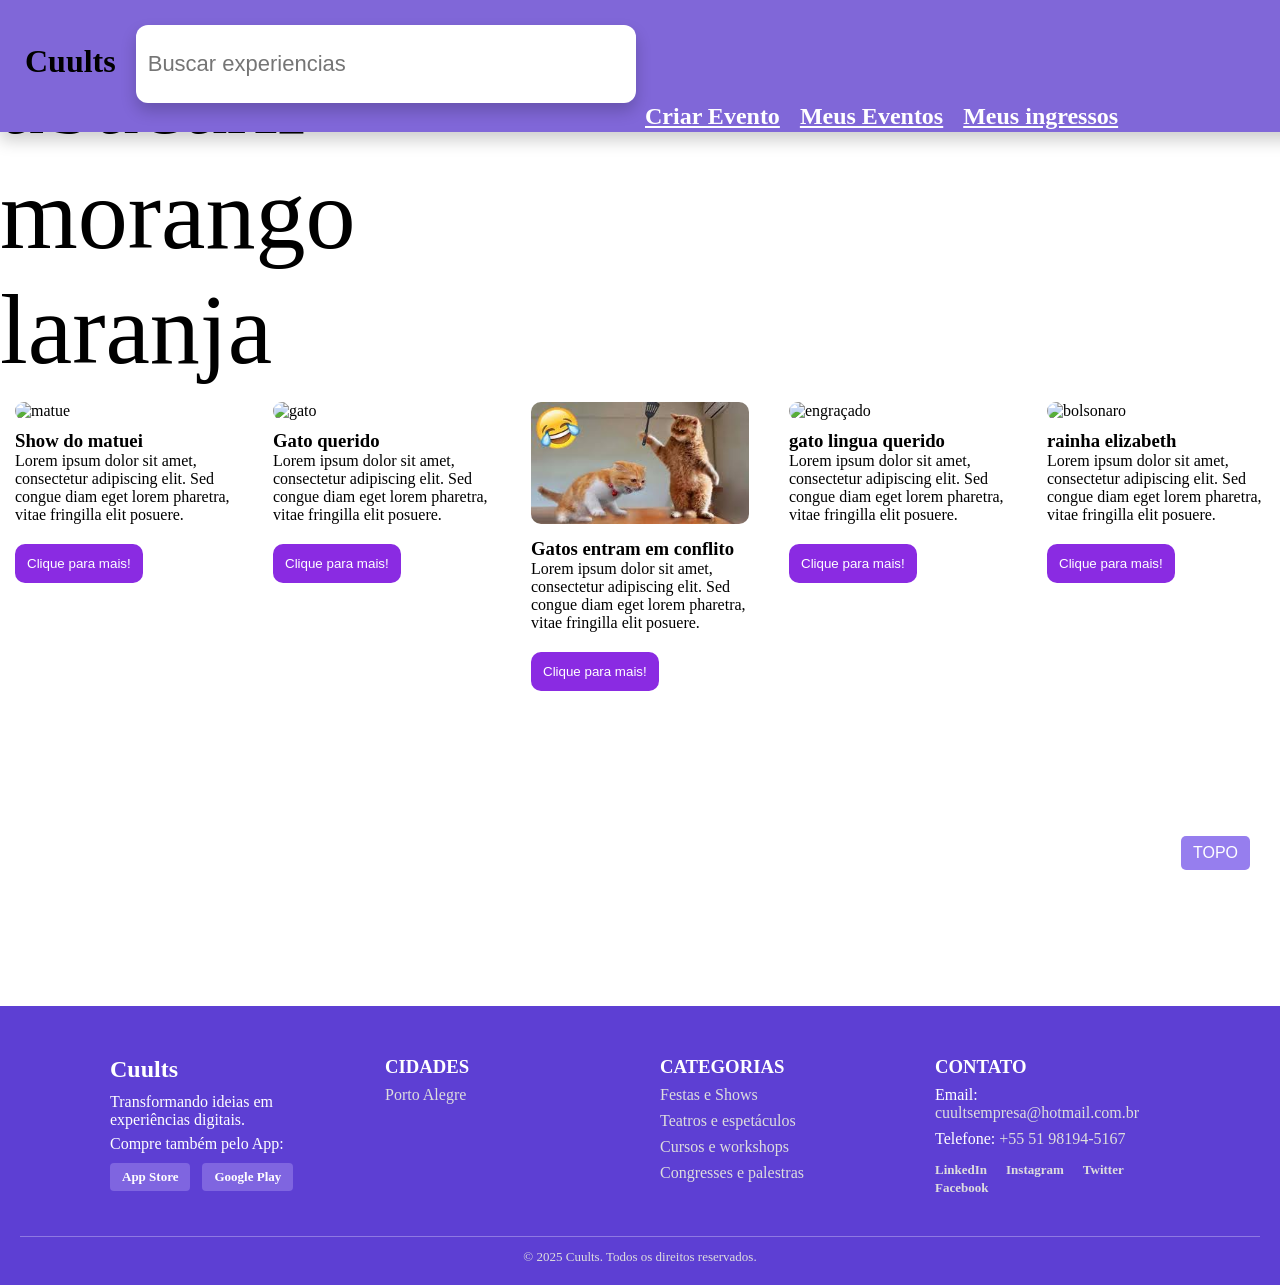
==== index.html @ 316adf5f "css arrumando os css" ====
<!DOCTYPE html>
<html lang="pt-br">
<head>
    <meta charset="UTF-8">
    <meta name="viewport" content="width=device-width, initial-scale=1.0">
    <link rel="stylesheet" href="header.css">
    <link rel="stylesheet" href="footer.css">
    <link rel="stylesheet" href="mapa.css">
    <link rel="stylesheet" href="cards.css">
    <!--links do mapa-->
    <link rel="stylesheet" href="https://unpkg.com/leaflet@1.9.4/dist/leaflet.css" 
        integrity="sha256-p4NxAoJBhIIN+hmNHrzRCf9tD/miZyoHS5obTRR9BMY=" 
        crossorigin=""/>
    <script src="https://unpkg.com/leaflet@1.9.4/dist/leaflet.js"
        integrity="sha256-20nQCchB9co0qIjJZRGuk2/Z9VM+kNiyxNV1lvTlZBo=" 
        crossorigin=""></script>
        <title>Document</title>
</head>
<body>
    <header>
        <h1>Cuults</h1>
        
        <div class="pesquisa">
          <input type="search" placeholder="Buscar experiencias" name="pesquisa" id="pesquisa">
        </div>

        <div class="navegaçao">
  
          <div class="Criar">
            <a href=""> <h2>Criar Evento</h2> </a>
          </div>

          <div class="Eventos">
            <a href=""> <h2>Meus Eventos</h2> </a> 
          </div>

          <div class="Ingressos">
            <a href=""> <h2>Meus ingressos</h2> </a> 
          </div>
            </div>
        </div>

    </header>
    <main>
        <input type="text" id="barradepesquisa" name="barradepesquisa" placeholder="Pesquisar eventos" onkeyup="search()">
    <ul>
        <li class="eventos">abacaxi</li>
        <li class="eventos">morango</li>
        <li class="eventos">laranja</li>
    </ul>
    <div class="noticias">
            <div class="noticia"> 
                <img src="https://assets.bileto.sympla.com.br/eventmanager/production/10rrol5t8vcak1esa9trtonfhn5d2l55vftkvr2gl09c93vak78flbf5vsbkpto5gmam36lm6c300dv48e0sonmjr7ukvdrtpqucaim.webp" alt="matue">
                <h3>Show do matuei</h3>
                <p>Lorem ipsum dolor sit amet, consectetur adipiscing elit. Sed congue diam eget lorem pharetra, vitae fringilla elit posuere.  </p>
                <button>Clique para mais!</button>
            </div>
 
            <div class="noticia">
                <img src="https://i.redd.it/suban-fotos-se-gatos-graciosos-v0-sj0qm7fex0yd1.jpg?width=774&format=pjpg&auto=webp&s=684ea57f57f4da57ebeec16f442bf797da4630a0" alt="gato">
                <h3>Gato querido</h3>
                <p>Lorem ipsum dolor sit amet, consectetur adipiscing elit. Sed congue diam eget lorem pharetra, vitae fringilla elit posuere. </p>
                <button>Clique para mais!</button>
            </div>
 
            <div class="noticia">
                <img src="[data-uri]" alt="briga">
                <h3>Gatos entram em conflito</h3>
              <p>Lorem ipsum dolor sit amet, consectetur adipiscing elit. Sed congue diam eget lorem pharetra, vitae fringilla elit posuere.  </p>
                <button>Clique para mais!</button>
            </div>
 
            <div class="noticia">
                <img src="https://i.pinimg.com/474x/5b/ba/00/5bba000e97f2ae347e6949b412bdb5a4.jpg" alt="engraçado">
                <h3>gato lingua querido</h3>
              <p>Lorem ipsum dolor sit amet, consectetur adipiscing elit. Sed congue diam eget lorem pharetra, vitae fringilla elit posuere.  </p>
                <button>Clique para mais!</button>
            </div>
 
            <div class="noticia">
                <img src="https://midias.correiobraziliense.com.br/_midias/jpg/2022/10/30/675x450/1_20221030200904621511e-26756940.jpg?20221030214539?20221030214539" alt="bolsonaro">
                <h3>rainha elizabeth</h3>
              <p>Lorem ipsum dolor sit amet, consectetur adipiscing elit. Sed congue diam eget lorem pharetra, vitae fringilla elit posuere.  </p>
                <button>Clique para mais!</button>
            </div>
        </div>
    <div id="mapa"></div>
    <script src="script.js"></script>
    <div onclick="scrollToTop()" class="topo">TOPO</div>
    </main>
    
  <footer>
    <div class="footer-container">
  
      <div class="footer-section footer-logo">
        <h2>Cuults</h2>
        <p>Transformando ideias em experiências digitais.</p>
        <p>Compre também pelo App:</p>
        <div class="app-buttons">
          <a href="#" class="app-btn">App Store</a>
          <a href="#" class="app-btn">Google Play</a>
        </div>
      </div>
  
      <div class="footer-section">
        <h3>CIDADES</h3>
        <ul>
          <li><a href="#">Porto Alegre</a></li>
        </ul>
      </div>
  
      <div class="footer-section">
        <h3>CATEGORIAS</h3>
        <ul>
          <li><a href="#">Festas e Shows</a></li>
          <li><a href="#">Teatros e espetáculos</a></li>
          <li><a href="#">Cursos e workshops</a></li>
          <li><a href="#">Congresses e palestras</a></li>
        </ul>
      </div>
  
      <div class="footer-section footer-contact">
        <h3>CONTATO</h3>
        <p>Email: <a href="mailto:contato@cuults.com">cuultsempresa@hotmail.com.br</a></p>
        <p>Telefone: <a href="tel:+5551981945167">+55 51 98194-5167</a></p>
        <div class="social-links">
          <a href="#" title="LinkedIn">LinkedIn</a>
          <a href="#" title="Instagram">Instagram</a>
          <a href="#" title="Twitter">Twitter</a>
          <a href="#" title="Facebook">Facebook</a>
        </div>
      </div>
  
    </div>
  
    <div class="footer-bottom">
      <p>© 2025 Cuults. Todos os direitos reservados.</p>
    </div>
  </footer>
  
  </body>
  </html>
---- header.css ----
*{
    margin: 0;
    padding: 0;
}
header{
    background-color: #8067d8;
    height: 82px;
    max-height: 150px;
    box-shadow: 0 8px 16px rgba(0, 0, 0, 0.2);
    padding: 25px;
    position: fixed;
    z-index: 9999;
    width: 100%;
}
h1{
    float: left;
    margin-top: 18px;
    margin-right: 20px;
}
.pesquisa input{
    float: left;
    border-radius: 12px;
    background-color: white;
    height: 78px;
    width: 500px;
    font-size: 22px;
    padding:12px ;
    border: none;
    box-shadow: 0 8px 16px rgba(0, 0, 0, 0.2);

}
.navegaçao{
    color: grey;
    margin-left: 20px;
    margin-top: -40px;
}
    .Criar a {
        float: left;
        margin-left: 600px;
    }
        .Eventos a{
            float: left;
            margin-left: 20px;
        }
            .Ingressos a{
                float: left;
                margin-left: 20px;
            }
a{
    color: white;
}
---- footer.css ----
footer {
  background-color: #5D3FD3;
  color: #fff;
  padding: 40px 20px 20px 20px;

}
 
.footer-container {
  display: flex;
  flex-wrap: wrap;
  max-width: 1100px;
  margin: 0 auto;
  justify-content: space-between;
}
 
.footer-section {
  flex: 1 1 200px;
  margin: 10px 20px;
}
 
.footer-logo h2 {
  margin-top: 0;
  font-size: 24px;
  margin-bottom: 10px;
}
 
.footer-logo p {
  margin: 6px 0;
}
 
.app-buttons {
  margin-top: 10px;
}
 
.app-btn {
  display: inline-block;
  background-color: #7F65E0;
  color: white;
  padding: 6px 12px;
  margin-right: 8px;
  text-decoration: none;
  border-radius: 4px;
  font-weight: bold;
  font-size: 13px;
}
 
.app-btn:hover {
  background-color: #967eee;
}
 
.footer-section ul {
  list-style: none;
  padding: 0;
  margin: 0;
}
 
.footer-section ul li {
  margin: 8px 0;
}
 
.footer-section ul li a {
  color: #ddd;
  text-decoration: none;
}
 
.footer-section ul li a:hover {
  text-decoration: underline;
  color: #fff;
}
 
.footer-contact p {
  margin: 8px 0;
}
 
.footer-contact a {
  color: #ddd;
  text-decoration: none;
}
 
.footer-contact a:hover {
  text-decoration: underline;
  color: #fff;
}
 
.social-links {
  margin-top: 12px;
}
 
.social-links a {
  margin-right: 15px;
  color: #ddd;
  font-weight: 600;
  text-decoration: none;
  font-size: 13px;
}
 
.social-links a:hover {
  color: #fff;
}
 
.footer-bottom {
  text-align: center;
  border-top: 1px solid rgba(255, 255, 255, 0.3);
  margin-top: 30px;
  padding-top: 12px;
  font-size: 13px;
  color: #dddDDD;
}
 
@media(max-width: 800px) {
  .footer-container {
    flex-direction: column;
    align-items: center;
  }
  .footer-section {
    margin: 15px 0;
    max-width: 300px;
  }
}
---- mapa.css ----
#mapa{
    height: 300px;
    width: 80%;
    margin-left: 10%;
}
li.eventos{
    list-style-type: none;
    font-size: 100px;
}
input{
    width: 300px;
    height: 40px;
    font-size: 15px;
    border-radius: 8px;
    border: 1px solid black;
}
.topo{
    position: fixed;
    bottom: 30px;
    right: 30px;
    padding: 8px 12px;
    background-color: #967eee;
    color: white;
    transition: all 0.5s ease 0seg;
    cursor: pointer;
    border-radius: 5px;
    border-radius: 1px solid purple;
    font-family: Verdana, Geneva, Tahoma, sans-serif;
}
---- cards.css ----
.minhapagina {
    background-color: white;
    padding: 25px;
    margin-bottom: 50px;
    border-radius: 20px;
}
 
.minhapagina h1 {
    color:blueviolet;
    margin-bottom: 20px;
    font-size: 60px;
}
 
.minhapagina p {
    margin-bottom: 10px;
    font-size: 19px;
}
 
.minhapagina img {
    width: 100%;
    height: 700px;
    border-radius: 20px;
}
 
.noticias {
    display: flex;
    gap: 10px;
}
 
.noticia {
    background-color: white;
    padding: 15px;
    width: 100%;
    max-width: 19.5%;
    border-radius: 10px;
    transition: all 0.5s ease;
}
 
.noticia img {
    width: 100%;
    height: auto;
    margin-bottom: 10px;
    border-radius: 10px;
}
 
.noticia p {
    margin-bottom: 20px;
}
 
.noticia button {
    background-color:blueviolet;
    color: white;
    border: none;
    padding: 12px;
    border-radius: 10px;
    cursor: pointer;
}
.noticia:hover {
  transform: scale(1.1);
  box-shadow: 0 8px 16px rgba(0, 0, 0, 0.2); 
}
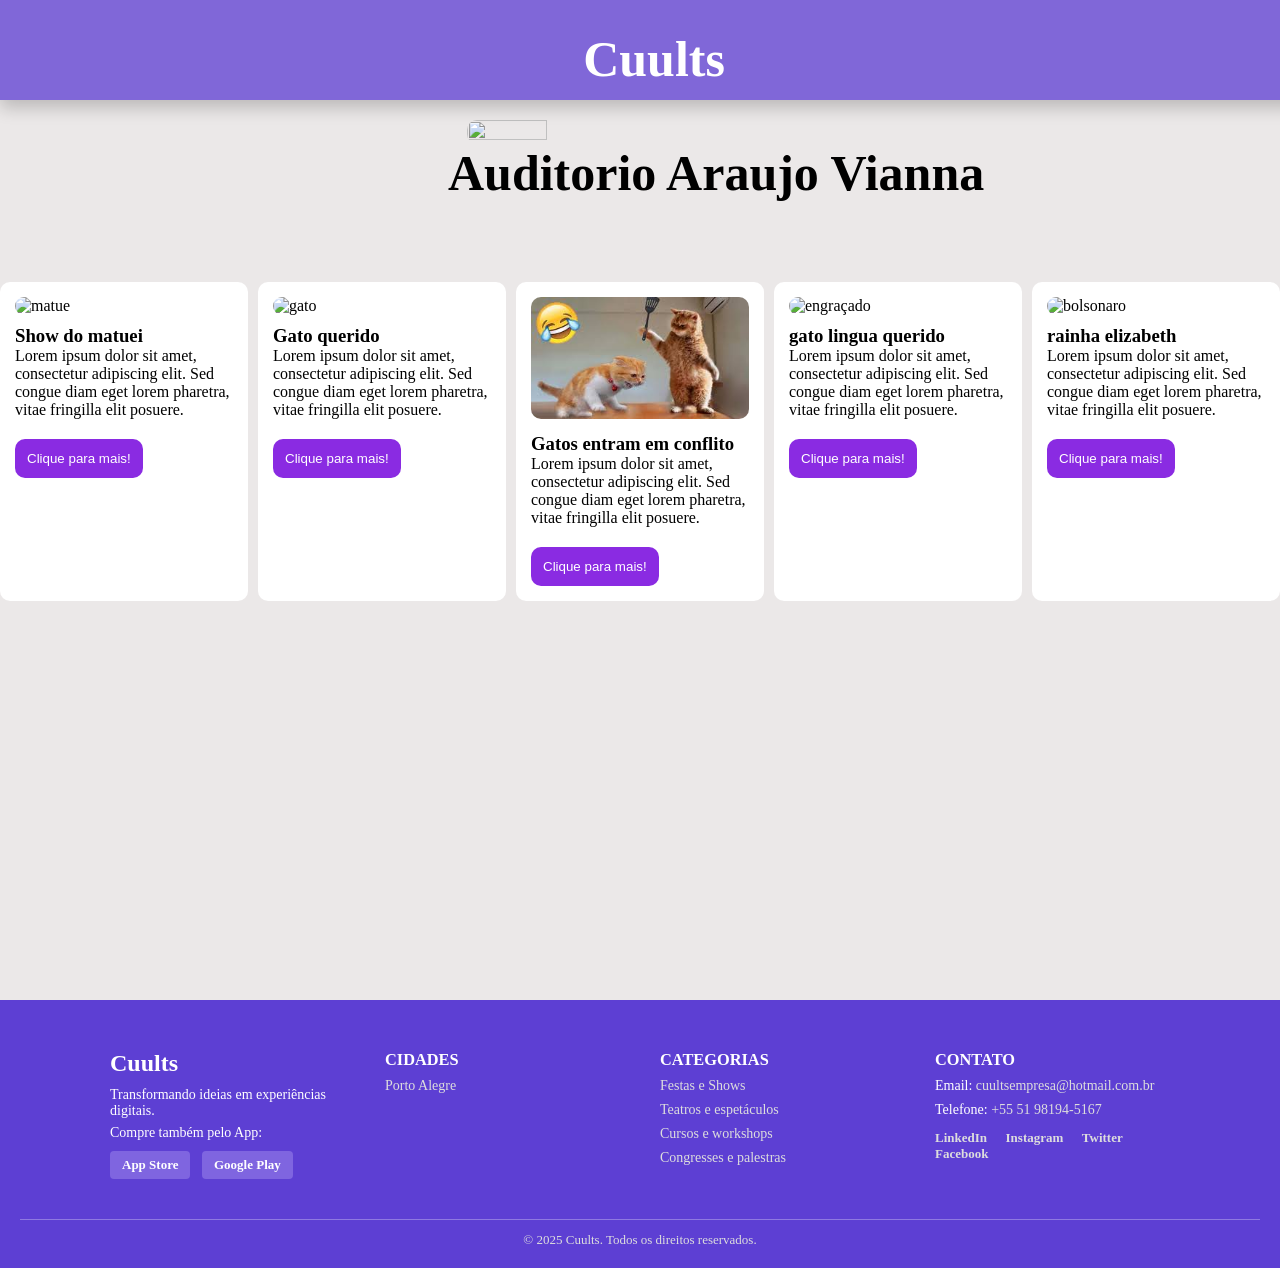
==== commit fb88580a: "auditorio av" ====
--- a/index.html
+++ b/index.html
@@ -1,54 +1,25 @@
 <!DOCTYPE html>
-<html lang="pt-br">
-<head>
+<html lang="en">
     <meta charset="UTF-8">
     <meta name="viewport" content="width=device-width, initial-scale=1.0">
-    <link rel="stylesheet" href="header.css">
-    <link rel="stylesheet" href="footer.css">
-    <link rel="stylesheet" href="mapa.css">
-    <link rel="stylesheet" href="cards.css">
-    <!--links do mapa-->
-    <link rel="stylesheet" href="https://unpkg.com/leaflet@1.9.4/dist/leaflet.css" 
-        integrity="sha256-p4NxAoJBhIIN+hmNHrzRCf9tD/miZyoHS5obTRR9BMY=" 
-        crossorigin=""/>
-    <script src="https://unpkg.com/leaflet@1.9.4/dist/leaflet.js"
-        integrity="sha256-20nQCchB9co0qIjJZRGuk2/Z9VM+kNiyxNV1lvTlZBo=" 
-        crossorigin=""></script>
-        <title>Document</title>
+    <title>Document</title>
+    <link rel="stylesheet" href="style.css">
+    <title>Document</title>
 </head>
 <body>
     <header>
         <h1>Cuults</h1>
-        
-        <div class="pesquisa">
-          <input type="search" placeholder="Buscar experiencias" name="pesquisa" id="pesquisa">
-        </div>
-
-        <div class="navegaçao">
-  
-          <div class="Criar">
-            <a href=""> <h2>Criar Evento</h2> </a>
-          </div>
-
-          <div class="Eventos">
-            <a href=""> <h2>Meus Eventos</h2> </a> 
-          </div>
-
-          <div class="Ingressos">
-            <a href=""> <h2>Meus ingressos</h2> </a> 
-          </div>
-            </div>
-        </div>
 
     </header>
-    <main>
-        <input type="text" id="barradepesquisa" name="barradepesquisa" placeholder="Pesquisar eventos" onkeyup="search()">
-    <ul>
-        <li class="eventos">abacaxi</li>
-        <li class="eventos">morango</li>
-        <li class="eventos">laranja</li>
-    </ul>
-    <div class="noticias">
+<main>
+
+  <div class="auditorio">
+    <img src="https://destinopoa.com.br/wp-content/uploads/2024/01/Araujo-Vianna-Foto-Luli-Aguzzi-02.jpg" alt="">
+    <h2> Auditorio Araujo Vianna</h2>
+  </div>
+
+            <div class="noticias">
+            
             <div class="noticia"> 
                 <img src="https://assets.bileto.sympla.com.br/eventmanager/production/10rrol5t8vcak1esa9trtonfhn5d2l55vftkvr2gl09c93vak78flbf5vsbkpto5gmam36lm6c300dv48e0sonmjr7ukvdrtpqucaim.webp" alt="matue">
                 <h3>Show do matuei</h3>
@@ -83,61 +54,56 @@
               <p>Lorem ipsum dolor sit amet, consectetur adipiscing elit. Sed congue diam eget lorem pharetra, vitae fringilla elit posuere.  </p>
                 <button>Clique para mais!</button>
             </div>
+ 
         </div>
-    <div id="mapa"></div>
-    <script src="script.js"></script>
-    <div onclick="scrollToTop()" class="topo">TOPO</div>
     </main>
-    
-  <footer>
-    <div class="footer-container">
-  
-      <div class="footer-section footer-logo">
-        <h2>Cuults</h2>
-        <p>Transformando ideias em experiências digitais.</p>
-        <p>Compre também pelo App:</p>
-        <div class="app-buttons">
-          <a href="#" class="app-btn">App Store</a>
-          <a href="#" class="app-btn">Google Play</a>
-        </div>
+<footer class="footer">
+  <div class="footer-container">
+ 
+    <div class="footer-section footer-logo">
+      <h2>Cuults</h2>
+      <p>Transformando ideias em experiências digitais.</p>
+      <p>Compre também pelo App:</p>
+      <div class="app-buttons">
+        <a href="#" class="app-btn">App Store</a>
+        <a href="#" class="app-btn">Google Play</a>
       </div>
-  
-      <div class="footer-section">
-        <h3>CIDADES</h3>
-        <ul>
-          <li><a href="#">Porto Alegre</a></li>
-        </ul>
+    </div>
+ 
+    <div class="footer-section">
+      <h3>CIDADES</h3>
+      <ul>
+        <li><a href="#">Porto Alegre</a></li>
+      </ul>
+    </div>
+ 
+    <div class="footer-section">
+      <h3>CATEGORIAS</h3>
+      <ul>
+        <li><a href="#">Festas e Shows</a></li>
+        <li><a href="#">Teatros e espetáculos</a></li>
+        <li><a href="#">Cursos e workshops</a></li>
+        <li><a href="#">Congresses e palestras</a></li>
+      </ul>
+    </div>
+ 
+    <div class="footer-section footer-contact">
+      <h3>CONTATO</h3>
+      <p>Email: <a href="mailto:contato@cuults.com">cuultsempresa@hotmail.com.br</a></p>
+      <p>Telefone: <a href="tel:+5551981945167">+55 51 98194-5167</a></p>
+      <div class="social-links">
+        <a href="#" title="LinkedIn">LinkedIn</a>
+        <a href="#" title="Instagram">Instagram</a>
+        <a href="#" title="Twitter">Twitter</a>
+        <a href="#" title="Facebook">Facebook</a>
       </div>
-  
-      <div class="footer-section">
-        <h3>CATEGORIAS</h3>
-        <ul>
-          <li><a href="#">Festas e Shows</a></li>
-          <li><a href="#">Teatros e espetáculos</a></li>
-          <li><a href="#">Cursos e workshops</a></li>
-          <li><a href="#">Congresses e palestras</a></li>
-        </ul>
-      </div>
-  
-      <div class="footer-section footer-contact">
-        <h3>CONTATO</h3>
-        <p>Email: <a href="mailto:contato@cuults.com">cuultsempresa@hotmail.com.br</a></p>
-        <p>Telefone: <a href="tel:+5551981945167">+55 51 98194-5167</a></p>
-        <div class="social-links">
-          <a href="#" title="LinkedIn">LinkedIn</a>
-          <a href="#" title="Instagram">Instagram</a>
-          <a href="#" title="Twitter">Twitter</a>
-          <a href="#" title="Facebook">Facebook</a>
-        </div>
-      </div>
-  
     </div>
-  
-    <div class="footer-bottom">
-      <p>© 2025 Cuults. Todos os direitos reservados.</p>
-    </div>
-  </footer>
-  
-  </body>
-  </html>
-
+ 
+  </div>
+ 
+  <div class="footer-bottom">
+    <p>© 2025 Cuults. Todos os direitos reservados.</p>
+  </div>
+</footer>
+</body>
+</html>
--- a/style.css
+++ b/style.css
@@ -0,0 +1,199 @@
+*{
+    margin: 0px;
+}
+header{
+    background-color: #8067d8;
+    height: 60px;
+    max-height: 100px;
+    box-shadow: 0 8px 16px rgba(0, 0, 0, 0.2);
+    padding: 20px;
+    position: fixed;
+    width: 100%;
+    z-index: 9999;
+    color: white;
+}
+main{
+    height: 1000px;
+    width: 100%;
+    background-color: rgb(235, 232, 232);
+   
+}
+h1{
+    float: left;
+    font-size: 50px;
+    margin-top: 10px;
+    margin-left: 44%;
+}
+.auditorio img{
+  margin-left: 36.5%;
+  margin-top: 120px;
+  border-radius: 10px;
+  width: 25%;
+  height: 32%;
+}
+.auditorio h2{
+  margin-left: 35%;
+  font-size: 50px;
+}
+
+.noticias {
+    display: flex;
+    gap: 10px;
+}
+ 
+.noticia {
+    background-color: white;
+    padding: 15px;
+    width: 100%;
+    max-width: 19.5%;
+    border-radius: 10px;
+    transition: all 0.5s ease;
+    margin-top: 80px;
+}
+ 
+.noticia img {
+    width: 100%;
+    height: auto;
+    margin-bottom: 10px;
+    border-radius: 10px;
+}
+ 
+.noticia p {
+    margin-bottom: 20px;
+}
+ 
+.noticia button {
+    background-color:blueviolet;
+    color: white;
+    border: none;
+    padding: 12px;
+    border-radius: 10px;
+    cursor: pointer;
+}
+.noticia:hover {
+  transform: scale(1.1);
+  box-shadow: 0 8px 16px rgba(0, 0, 0, 0.2); 
+}
+ 
+
+.footer {
+  background-color: #5D3FD3;
+  color: #fff;
+  padding: 40px 20px 20px 20px;
+  font-size: 14px;
+}
+ 
+.footer-container {
+  display: flex;
+  flex-wrap: wrap;
+  max-width: 1100px;
+  margin: 0 auto;
+  justify-content: space-between;
+}
+ 
+.footer-section {
+  flex: 1 1 200px;
+  margin: 10px 20px;
+}
+ 
+.footer-logo h2 {
+  margin-top: 0;
+  font-size: 24px;
+  margin-bottom: 10px;
+}
+ 
+.footer-logo p {
+  margin: 6px 0;
+}
+ 
+.app-buttons {
+  margin-top: 10px;
+}
+ 
+.app-btn {
+  display: inline-block;
+  background-color: #7F65E0;
+  color: white;
+  padding: 6px 12px;
+  margin-right: 8px;
+  text-decoration: none;
+  border-radius: 4px;
+  font-weight: bold;
+  font-size: 13px;
+}
+ 
+.app-btn:hover {
+  background-color: #967eee;
+}
+ 
+.footer-section ul {
+  list-style: none;
+  padding: 0;
+  margin: 0;
+}
+ 
+.footer-section ul li {
+  margin: 8px 0;
+}
+ 
+.footer-section ul li a {
+  color: #ddd;
+  text-decoration: none;
+}
+ 
+.footer-section ul li a:hover {
+  text-decoration: underline;
+  color: #fff;
+}
+ 
+.footer-contact p {
+  margin: 8px 0;
+}
+ 
+.footer-contact a {
+  color: #ddd;
+  text-decoration: none;
+}
+ 
+.footer-contact a:hover {
+  text-decoration: underline;
+  color: #fff;
+}
+ 
+.social-links {
+  margin-top: 12px;
+}
+ 
+.social-links a {
+  margin-right: 15px;
+  color: #ddd;
+  font-weight: 600;
+  text-decoration: none;
+  font-size: 13px;
+}
+ 
+.social-links a:hover {
+  color: #fff;
+}
+ 
+.footer-bottom {
+  text-align: center;
+  border-top: 1px solid rgba(255, 255, 255, 0.3);
+  margin-top: 30px;
+  padding-top: 12px;
+  font-size: 13px;
+  color: #dddDDD;
+}
+ 
+@media(max-width: 800px) {
+  .footer-container {
+    flex-direction: column;
+    align-items: center;
+  }
+  .footer-section {
+    margin: 15px 0;
+    max-width: 300px;
+  }
+}
+
+
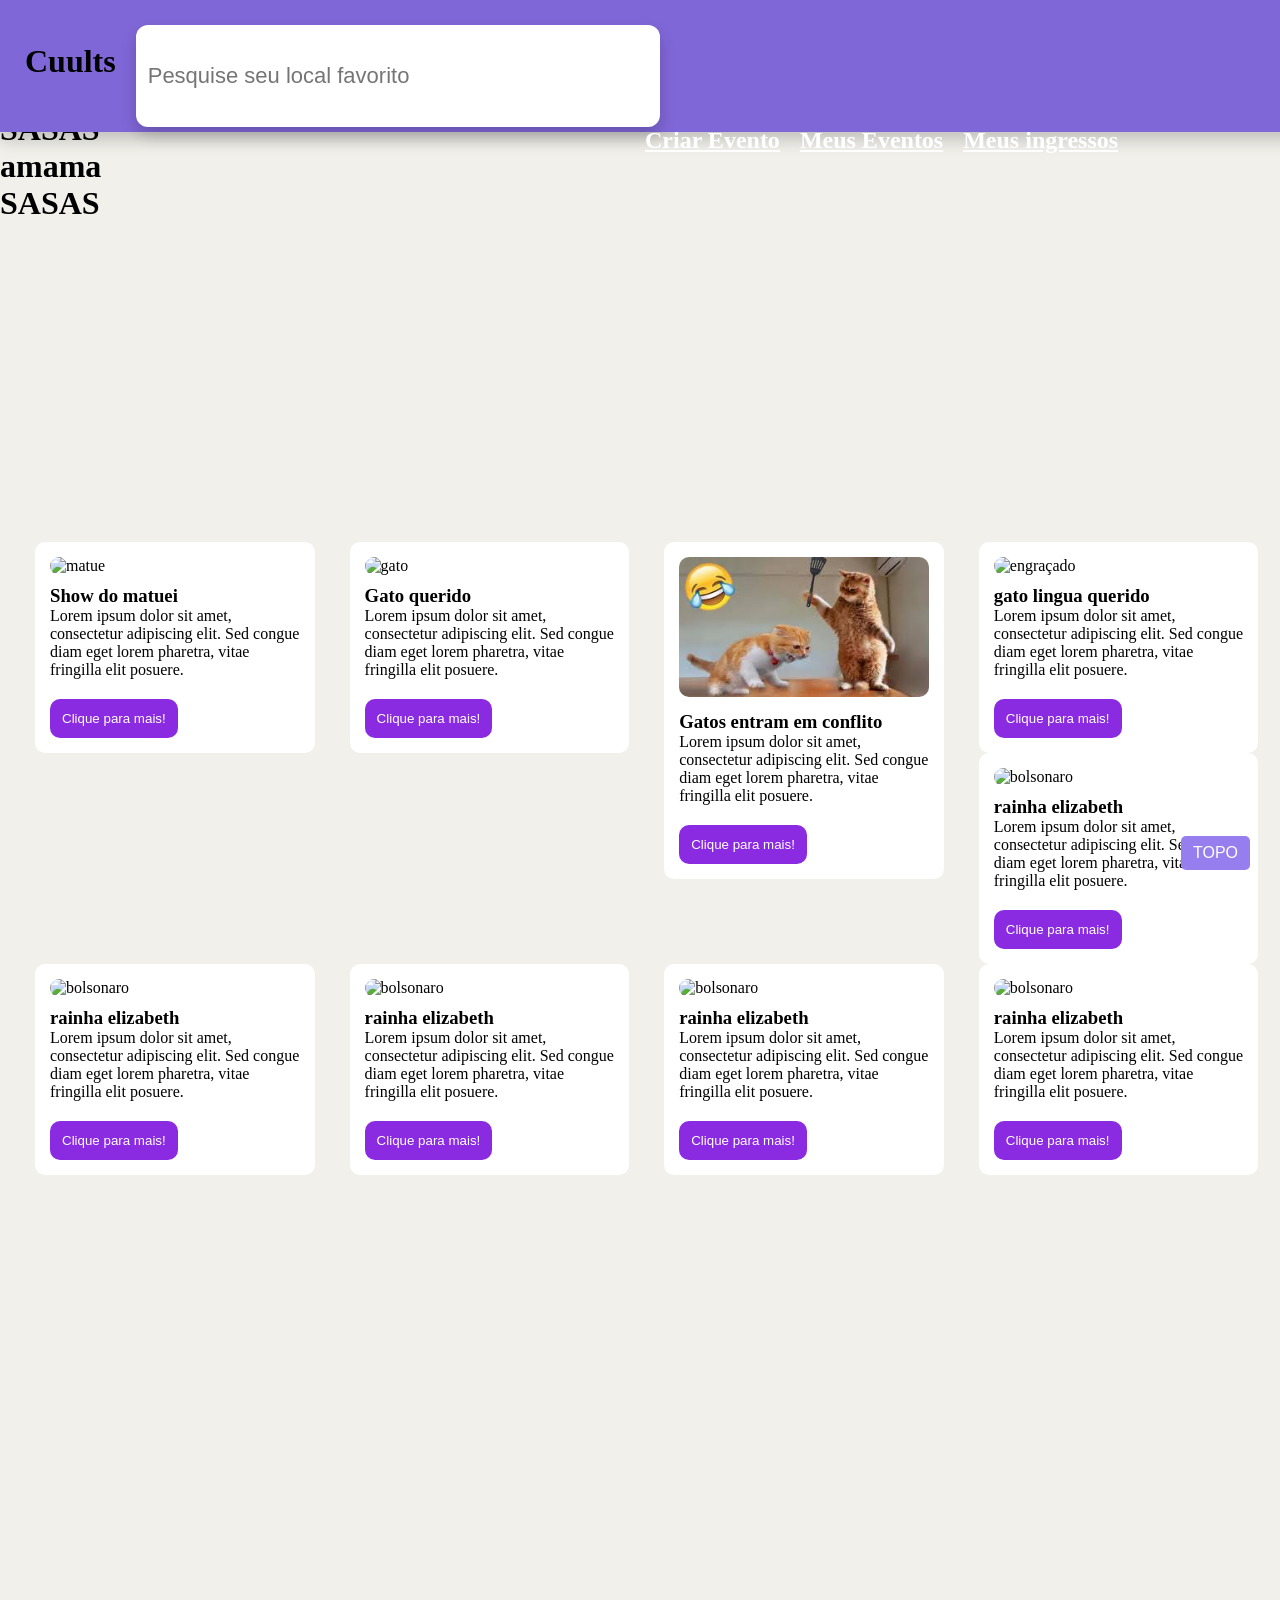
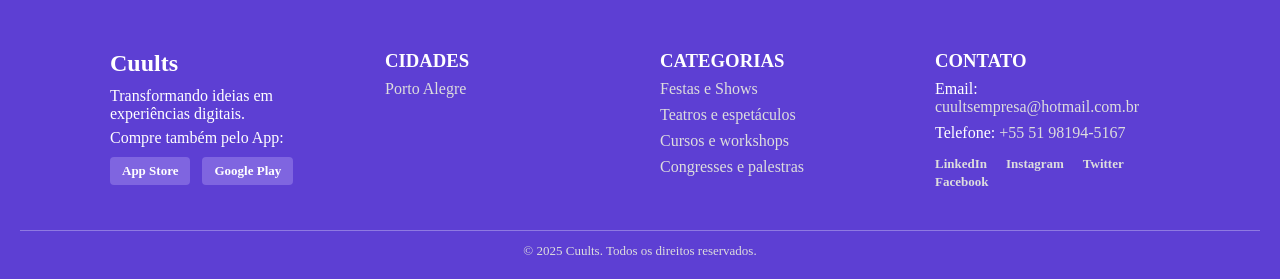
==== commit 7680ae43: "arrumando a pagina principal" ====
--- a/index.html
+++ b/index.html
@@ -1,109 +1,171 @@
 <!DOCTYPE html>
-<html lang="en">
+<html lang="pt-br">
+<head>
     <meta charset="UTF-8">
     <meta name="viewport" content="width=device-width, initial-scale=1.0">
-    <title>Document</title>
-    <link rel="stylesheet" href="style.css">
-    <title>Document</title>
+    <link rel="stylesheet" href="header.css">
+    <link rel="stylesheet" href="footer.css">
+    <link rel="stylesheet" href="mapa.css">
+    <link rel="stylesheet" href="cards.css">
+    <!--links do mapa-->
+    <link rel="stylesheet" href="https://unpkg.com/leaflet@1.9.4/dist/leaflet.css" 
+        integrity="sha256-p4NxAoJBhIIN+hmNHrzRCf9tD/miZyoHS5obTRR9BMY=" 
+        crossorigin=""/>
+    <script src="https://unpkg.com/leaflet@1.9.4/dist/leaflet.js"
+        integrity="sha256-20nQCchB9co0qIjJZRGuk2/Z9VM+kNiyxNV1lvTlZBo=" 
+        crossorigin=""></script>
+        <title>Document</title>
 </head>
 <body>
     <header>
         <h1>Cuults</h1>
+        
+        <div class="pesquisa">
+          <input type="text" placeholder="Pesquise seu local favorito" name="barradepesquisa" id="barradepesquisa" onkeyup="search()">
+        </div>
+
+        <div class="navegaçao">
+  
+          <div class="Criar">
+            <a href=""> <h2>Criar Evento</h2> </a>
+          </div>
+
+          <div class="Eventos">
+            <a href=""> <h2>Meus Eventos</h2> </a> 
+          </div>
+
+          <div class="Ingressos">
+            <a href=""> <h2>Meus ingressos</h2> </a> 
+          </div>
+            </div>
+        </div>
 
     </header>
-<main>
-
-  <div class="auditorio">
-    <img src="https://destinopoa.com.br/wp-content/uploads/2024/01/Araujo-Vianna-Foto-Luli-Aguzzi-02.jpg" alt="">
-    <h2> Auditorio Araujo Vianna</h2>
-  </div>
-
-            <div class="noticias">
-            
-            <div class="noticia"> 
+    <main>
+      <h1>amama</h1>
+      <h1>SASAS</h1>
+      <h1>amama</h1>
+      <h1>SASAS</h1>
+      <h1>amama</h1>
+      <h1>SASAS</h1>
+      
+    <div id="mapa"></div>
+    <script src="script.js"></script>
+    <div onclick="scrollToTop()" class="topo">TOPO</div>
+        <ul>
+    <div class="noticias">
+            <div class="noticia eventos"> 
                 <img src="https://assets.bileto.sympla.com.br/eventmanager/production/10rrol5t8vcak1esa9trtonfhn5d2l55vftkvr2gl09c93vak78flbf5vsbkpto5gmam36lm6c300dv48e0sonmjr7ukvdrtpqucaim.webp" alt="matue">
                 <h3>Show do matuei</h3>
                 <p>Lorem ipsum dolor sit amet, consectetur adipiscing elit. Sed congue diam eget lorem pharetra, vitae fringilla elit posuere.  </p>
                 <button>Clique para mais!</button>
             </div>
  
-            <div class="noticia">
+            <div class="noticia eventos">
                 <img src="https://i.redd.it/suban-fotos-se-gatos-graciosos-v0-sj0qm7fex0yd1.jpg?width=774&format=pjpg&auto=webp&s=684ea57f57f4da57ebeec16f442bf797da4630a0" alt="gato">
                 <h3>Gato querido</h3>
                 <p>Lorem ipsum dolor sit amet, consectetur adipiscing elit. Sed congue diam eget lorem pharetra, vitae fringilla elit posuere. </p>
                 <button>Clique para mais!</button>
             </div>
  
-            <div class="noticia">
+            <div class="noticia eventos">
                 <img src="[data-uri]" alt="briga">
                 <h3>Gatos entram em conflito</h3>
               <p>Lorem ipsum dolor sit amet, consectetur adipiscing elit. Sed congue diam eget lorem pharetra, vitae fringilla elit posuere.  </p>
                 <button>Clique para mais!</button>
             </div>
  
-            <div class="noticia">
+            <div class="noticia eventos">
                 <img src="https://i.pinimg.com/474x/5b/ba/00/5bba000e97f2ae347e6949b412bdb5a4.jpg" alt="engraçado">
                 <h3>gato lingua querido</h3>
               <p>Lorem ipsum dolor sit amet, consectetur adipiscing elit. Sed congue diam eget lorem pharetra, vitae fringilla elit posuere.  </p>
                 <button>Clique para mais!</button>
             </div>
  
-            <div class="noticia">
+            <div class="noticia eventos">
                 <img src="https://midias.correiobraziliense.com.br/_midias/jpg/2022/10/30/675x450/1_20221030200904621511e-26756940.jpg?20221030214539?20221030214539" alt="bolsonaro">
                 <h3>rainha elizabeth</h3>
               <p>Lorem ipsum dolor sit amet, consectetur adipiscing elit. Sed congue diam eget lorem pharetra, vitae fringilla elit posuere.  </p>
                 <button>Clique para mais!</button>
             </div>
- 
+            <div class="noticia eventos">
+                <img src="https://midias.correiobraziliense.com.br/_midias/jpg/2022/10/30/675x450/1_20221030200904621511e-26756940.jpg?20221030214539?20221030214539" alt="bolsonaro">
+                <h3>rainha elizabeth</h3>
+              <p>Lorem ipsum dolor sit amet, consectetur adipiscing elit. Sed congue diam eget lorem pharetra, vitae fringilla elit posuere.  </p>
+                <button>Clique para mais!</button>
+            </div>
+            <div class="noticia eventos">
+                <img src="https://midias.correiobraziliense.com.br/_midias/jpg/2022/10/30/675x450/1_20221030200904621511e-26756940.jpg?20221030214539?20221030214539" alt="bolsonaro">
+                <h3>rainha elizabeth</h3>
+              <p>Lorem ipsum dolor sit amet, consectetur adipiscing elit. Sed congue diam eget lorem pharetra, vitae fringilla elit posuere.  </p>
+                <button>Clique para mais!</button>
+            </div>
+            <div class="noticia eventos">
+                <img src="https://midias.correiobraziliense.com.br/_midias/jpg/2022/10/30/675x450/1_20221030200904621511e-26756940.jpg?20221030214539?20221030214539" alt="bolsonaro">
+                <h3>rainha elizabeth</h3>
+              <p>Lorem ipsum dolor sit amet, consectetur adipiscing elit. Sed congue diam eget lorem pharetra, vitae fringilla elit posuere.  </p>
+                <button>Clique para mais!</button>
+            </div>
+            <div class="noticia eventos">
+                <img src="https://midias.correiobraziliense.com.br/_midias/jpg/2022/10/30/675x450/1_20221030200904621511e-26756940.jpg?20221030214539?20221030214539" alt="bolsonaro">
+                <h3>rainha elizabeth</h3>
+              <p>Lorem ipsum dolor sit amet, consectetur adipiscing elit. Sed congue diam eget lorem pharetra, vitae fringilla elit posuere.  </p>
+                <button>Clique para mais!</button>
+            </div>
         </div>
+      </ul>
+    
     </main>
-<footer class="footer">
-  <div class="footer-container">
- 
-    <div class="footer-section footer-logo">
-      <h2>Cuults</h2>
-      <p>Transformando ideias em experiências digitais.</p>
-      <p>Compre também pelo App:</p>
-      <div class="app-buttons">
-        <a href="#" class="app-btn">App Store</a>
-        <a href="#" class="app-btn">Google Play</a>
+    
+  <footer>
+    <div class="footer-container">
+  
+      <div class="footer-section footer-logo">
+        <h2>Cuults</h2>
+        <p>Transformando ideias em experiências digitais.</p>
+        <p>Compre também pelo App:</p>
+        <div class="app-buttons">
+          <a href="#" class="app-btn">App Store</a>
+          <a href="#" class="app-btn">Google Play</a>
+        </div>
       </div>
+  
+      <div class="footer-section">
+        <h3>CIDADES</h3>
+        <ul>
+          <li><a href="#">Porto Alegre</a></li>
+        </ul>
+      </div>
+  
+      <div class="footer-section">
+        <h3>CATEGORIAS</h3>
+        <ul>
+          <li><a href="#">Festas e Shows</a></li>
+          <li><a href="#">Teatros e espetáculos</a></li>
+          <li><a href="#">Cursos e workshops</a></li>
+          <li><a href="#">Congresses e palestras</a></li>
+        </ul>
+      </div>
+  
+      <div class="footer-section footer-contact">
+        <h3>CONTATO</h3>
+        <p>Email: <a href="mailto:contato@cuults.com">cuultsempresa@hotmail.com.br</a></p>
+        <p>Telefone: <a href="tel:+5551981945167">+55 51 98194-5167</a></p>
+        <div class="social-links">
+          <a href="#" title="LinkedIn">LinkedIn</a>
+          <a href="#" title="Instagram">Instagram</a>
+          <a href="#" title="Twitter">Twitter</a>
+          <a href="#" title="Facebook">Facebook</a>
+        </div>
+      </div>
+  
     </div>
- 
-    <div class="footer-section">
-      <h3>CIDADES</h3>
-      <ul>
-        <li><a href="#">Porto Alegre</a></li>
-      </ul>
+  
+    <div class="footer-bottom">
+      <p>© 2025 Cuults. Todos os direitos reservados.</p>
     </div>
- 
-    <div class="footer-section">
-      <h3>CATEGORIAS</h3>
-      <ul>
-        <li><a href="#">Festas e Shows</a></li>
-        <li><a href="#">Teatros e espetáculos</a></li>
-        <li><a href="#">Cursos e workshops</a></li>
-        <li><a href="#">Congresses e palestras</a></li>
-      </ul>
-    </div>
- 
-    <div class="footer-section footer-contact">
-      <h3>CONTATO</h3>
-      <p>Email: <a href="mailto:contato@cuults.com">cuultsempresa@hotmail.com.br</a></p>
-      <p>Telefone: <a href="tel:+5551981945167">+55 51 98194-5167</a></p>
-      <div class="social-links">
-        <a href="#" title="LinkedIn">LinkedIn</a>
-        <a href="#" title="Instagram">Instagram</a>
-        <a href="#" title="Twitter">Twitter</a>
-        <a href="#" title="Facebook">Facebook</a>
-      </div>
-    </div>
- 
-  </div>
- 
-  <div class="footer-bottom">
-    <p>© 2025 Cuults. Todos os direitos reservados.</p>
-  </div>
-</footer>
-</body>
-</html>+  </footer>
+  
+  </body>
+  </html>
+
--- a/header.css
+++ b/header.css
@@ -0,0 +1,53 @@
+*{
+    margin: 0;
+    padding: 0;
+}
+header{
+    background-color: #8067d8;
+    height: 82px;
+    box-shadow: 0 8px 16px rgba(0, 0, 0, 0.2);
+    padding: 25px;
+    position: fixed;
+    z-index: 9999;
+    width: 100%;
+}
+body{
+    background-color: #f1f0eb;
+}
+header h1{
+    float: left;
+    margin-top: 18px;
+    margin-right: 20px;
+}
+.pesquisa input{
+    float: left;
+    border-radius: 12px;
+    background-color: white;
+    height: 78px;
+    width: 500px;
+    font-size: 22px;
+    padding:12px ;
+    border: none;
+    box-shadow: 0 8px 16px rgba(0, 0, 0, 0.2);
+
+}
+.navegaçao{
+    color: grey;
+    margin-left: 20px;
+    margin-top: -40px;
+}
+    .Criar a {
+        float: left;
+        margin-left: 600px;
+    }
+        .Eventos a{
+            float: left;
+            margin-left: 20px;
+        }
+            .Ingressos a{
+                float: left;
+                margin-left: 20px;
+            }
+a{
+    color: white;
+}
--- a/footer.css
+++ b/footer.css
@@ -0,0 +1,121 @@
+footer {
+  background-color: #5D3FD3;
+  color: #fff;
+  padding: 40px 20px 20px 20px;
+
+}
+ 
+.footer-container {
+  display: flex;
+  flex-wrap: wrap;
+  max-width: 1100px;
+  margin: 0 auto;
+  justify-content: space-between;
+}
+ 
+.footer-section {
+  flex: 1 1 200px;
+  margin: 10px 20px;
+}
+ 
+.footer-logo h2 {
+  margin-top: 0;
+  font-size: 24px;
+  margin-bottom: 10px;
+}
+ 
+.footer-logo p {
+  margin: 6px 0;
+}
+ 
+.app-buttons {
+  margin-top: 10px;
+}
+ 
+.app-btn {
+  display: inline-block;
+  background-color: #7F65E0;
+  color: white;
+  padding: 6px 12px;
+  margin-right: 8px;
+  text-decoration: none;
+  border-radius: 4px;
+  font-weight: bold;
+  font-size: 13px;
+}
+ 
+.app-btn:hover {
+  background-color: #967eee;
+}
+ 
+.footer-section ul {
+  list-style: none;
+  padding: 0;
+  margin: 0;
+}
+ 
+.footer-section ul li {
+  margin: 8px 0;
+}
+ 
+.footer-section ul li a {
+  color: #ddd;
+  text-decoration: none;
+}
+ 
+.footer-section ul li a:hover {
+  text-decoration: underline;
+  color: #fff;
+}
+ 
+.footer-contact p {
+  margin: 8px 0;
+}
+ 
+.footer-contact a {
+  color: #ddd;
+  text-decoration: none;
+}
+ 
+.footer-contact a:hover {
+  text-decoration: underline;
+  color: #fff;
+}
+ 
+.social-links {
+  margin-top: 12px;
+}
+ 
+.social-links a {
+  margin-right: 15px;
+  color: #ddd;
+  font-weight: 600;
+  text-decoration: none;
+  font-size: 13px;
+}
+ 
+.social-links a:hover {
+  color: #fff;
+}
+ 
+.footer-bottom {
+  text-align: center;
+  border-top: 1px solid rgba(255, 255, 255, 0.3);
+  margin-top: 30px;
+  padding-top: 12px;
+  font-size: 13px;
+  color: #dddDDD;
+}
+ 
+@media(max-width: 800px) {
+  .footer-container {
+    flex-direction: column;
+    align-items: center;
+  }
+  .footer-section {
+    margin: 15px 0;
+    max-width: 300px;
+  }
+}
+
+
--- a/mapa.css
+++ b/mapa.css
@@ -0,0 +1,29 @@
+#mapa{
+    margin-bottom: 30px;
+    height: 300px;
+    width: 80%;
+    margin-left: 10%;
+}
+li.eventos{
+    list-style-type: none;
+}
+input{
+    width: 300px;
+    height: 40px;
+    font-size: 15px;
+    border-radius: 8px;
+    border: 1px solid black;
+}
+.topo{
+    position: fixed;
+    bottom: 30px;
+    right: 30px;
+    padding: 8px 12px;
+    background-color: #967eee;
+    color: white;
+    transition: all 0.5s ease 0seg;
+    cursor: pointer;
+    border-radius: 5px;
+    border-radius: 1px solid purple;
+    font-family: Verdana, Geneva, Tahoma, sans-serif;
+}
--- a/cards.css
+++ b/cards.css
@@ -0,0 +1,44 @@
+main{
+    height: 1600px;
+}
+.noticias {
+    gap: 10px;
+    margin-bottom: -10px;
+}
+ 
+.noticia {
+    display: block;
+    float: left;
+    background-color: white;
+    padding: 15px;
+    width: 19.5%;
+    border-radius: 10px;
+    transition: all 0.5s ease;
+    margin-left: 35px;
+    list-style-type: none;
+
+}
+ 
+.noticia img {
+    width: 100%;
+    height: auto;
+    margin-bottom: 10px;
+    border-radius: 10px;
+}
+ 
+.noticia p {
+    margin-bottom: 20px;
+}
+ 
+.noticia button {
+    background-color:blueviolet;
+    color: white;
+    border: none;
+    padding: 12px;
+    border-radius: 10px;
+    cursor: pointer;
+}
+.noticia:hover {
+  transform: scale(1.1);
+  box-shadow: 0 8px 16px rgba(0, 0, 0, 0.2); 
+}
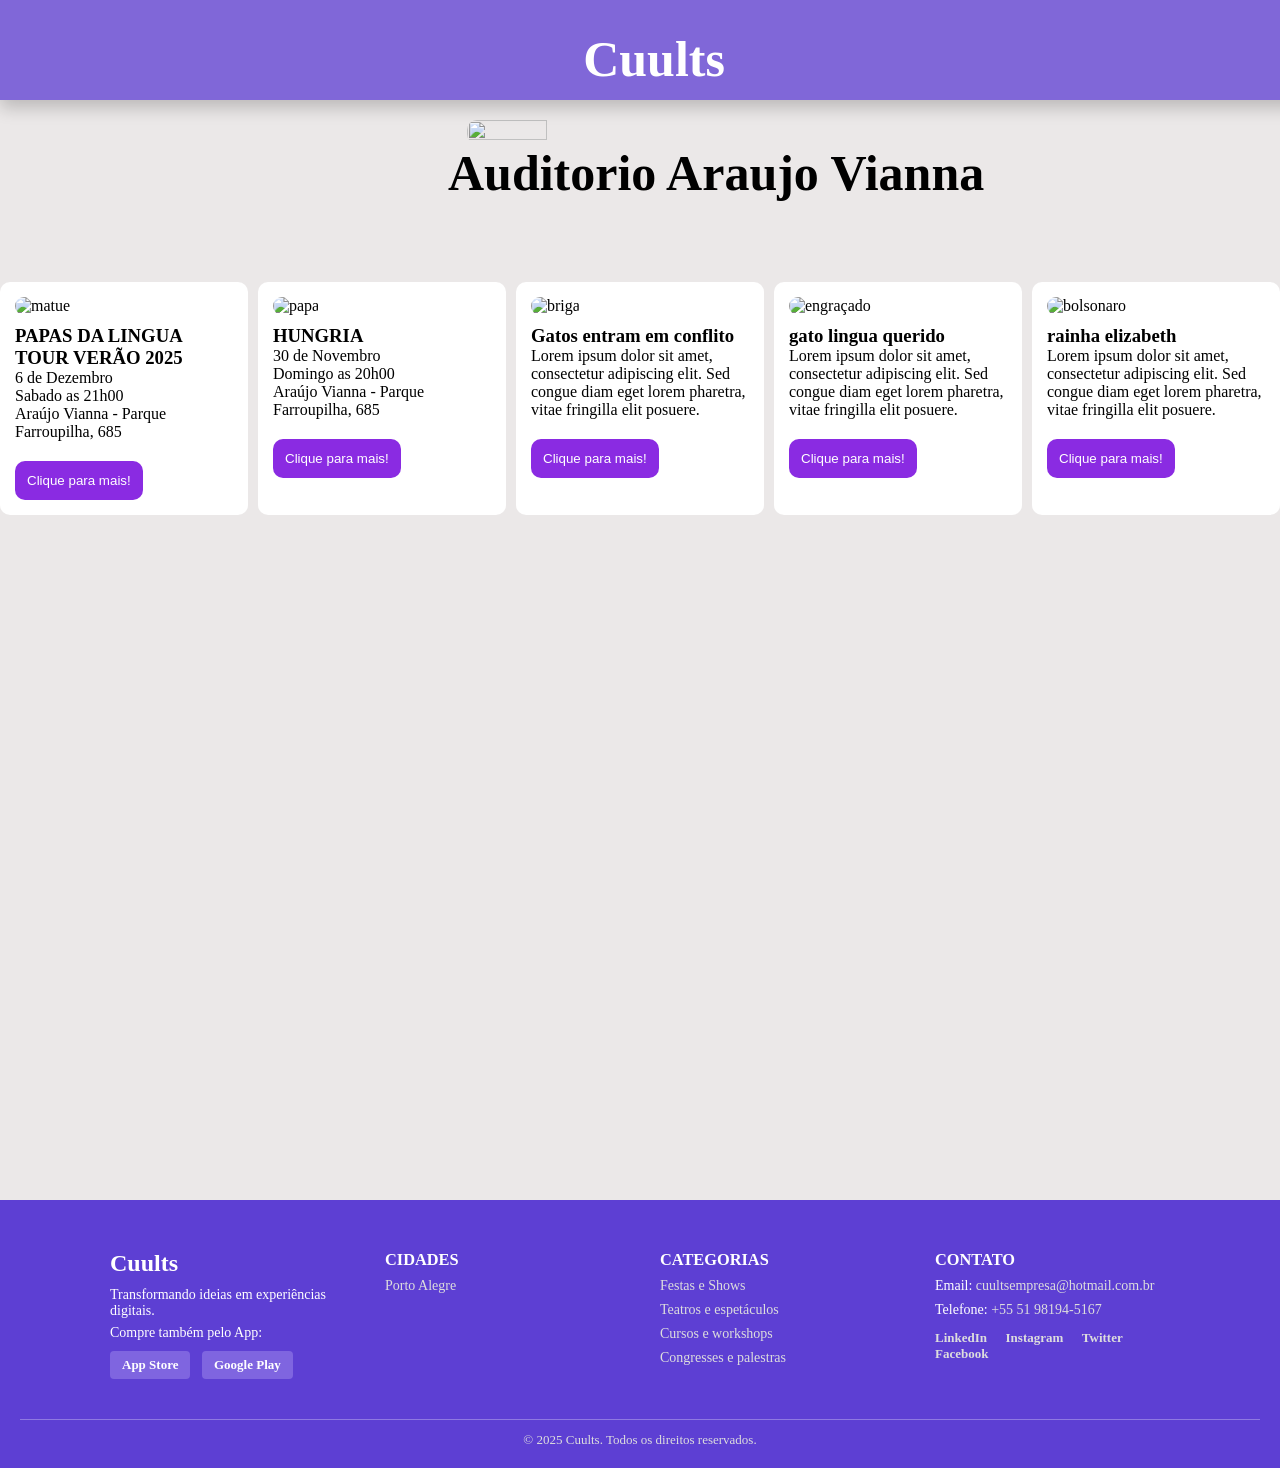
==== commit e3298e6f: "araujo" ====
--- a/index.html
+++ b/index.html
@@ -1,171 +1,121 @@
 <!DOCTYPE html>
-<html lang="pt-br">
-<head>
+<html lang="en">
     <meta charset="UTF-8">
     <meta name="viewport" content="width=device-width, initial-scale=1.0">
-    <link rel="stylesheet" href="header.css">
-    <link rel="stylesheet" href="footer.css">
-    <link rel="stylesheet" href="mapa.css">
-    <link rel="stylesheet" href="cards.css">
-    <!--links do mapa-->
-    <link rel="stylesheet" href="https://unpkg.com/leaflet@1.9.4/dist/leaflet.css" 
-        integrity="sha256-p4NxAoJBhIIN+hmNHrzRCf9tD/miZyoHS5obTRR9BMY=" 
-        crossorigin=""/>
-    <script src="https://unpkg.com/leaflet@1.9.4/dist/leaflet.js"
-        integrity="sha256-20nQCchB9co0qIjJZRGuk2/Z9VM+kNiyxNV1lvTlZBo=" 
-        crossorigin=""></script>
-        <title>Document</title>
+    <title>Document</title>
+    <link rel="stylesheet" href="style.css">
+    <title>Document</title>
 </head>
 <body>
     <header>
         <h1>Cuults</h1>
-        
-        <div class="pesquisa">
-          <input type="text" placeholder="Pesquise seu local favorito" name="barradepesquisa" id="barradepesquisa" onkeyup="search()">
-        </div>
-
-        <div class="navegaçao">
-  
-          <div class="Criar">
-            <a href=""> <h2>Criar Evento</h2> </a>
-          </div>
-
-          <div class="Eventos">
-            <a href=""> <h2>Meus Eventos</h2> </a> 
-          </div>
-
-          <div class="Ingressos">
-            <a href=""> <h2>Meus ingressos</h2> </a> 
-          </div>
-            </div>
-        </div>
 
     </header>
-    <main>
-      <h1>amama</h1>
-      <h1>SASAS</h1>
-      <h1>amama</h1>
-      <h1>SASAS</h1>
-      <h1>amama</h1>
-      <h1>SASAS</h1>
-      
-    <div id="mapa"></div>
-    <script src="script.js"></script>
-    <div onclick="scrollToTop()" class="topo">TOPO</div>
-        <ul>
-    <div class="noticias">
-            <div class="noticia eventos"> 
-                <img src="https://assets.bileto.sympla.com.br/eventmanager/production/10rrol5t8vcak1esa9trtonfhn5d2l55vftkvr2gl09c93vak78flbf5vsbkpto5gmam36lm6c300dv48e0sonmjr7ukvdrtpqucaim.webp" alt="matue">
-                <h3>Show do matuei</h3>
-                <p>Lorem ipsum dolor sit amet, consectetur adipiscing elit. Sed congue diam eget lorem pharetra, vitae fringilla elit posuere.  </p>
+<main>
+
+<article>
+
+  <section class="auditorio">
+
+    <div class="auditorio">
+
+    <img src="https://destinopoa.com.br/wp-content/uploads/2024/01/Araujo-Vianna-Foto-Luli-Aguzzi-02.jpg" alt="">
+    <h2> Auditorio Araujo Vianna</h2>
+  
+  </div>
+  </section>
+
+</article>
+            <div class="shows">
+            
+            <div class="show"> 
+                <img src="https://assets.bileto.sympla.com.br/eventmanager/production/3dagi4gp32p5gm9c784k85aardru0a7ml11hsf2a1ns7uv7re0a0l3jo14k6fbmojadjf82voad9mgedhtihdn78a1tkep0tot1m1j3.webp" alt="matue">
+                <h3>PAPAS DA LINGUA TOUR VERÃO 2025 </h3>
+                <p>6 de Dezembro <br>
+                Sabado as 21h00 <br>
+                Araújo Vianna - Parque Farroupilha, 685</p>
                 <button>Clique para mais!</button>
             </div>
  
-            <div class="noticia eventos">
-                <img src="https://i.redd.it/suban-fotos-se-gatos-graciosos-v0-sj0qm7fex0yd1.jpg?width=774&format=pjpg&auto=webp&s=684ea57f57f4da57ebeec16f442bf797da4630a0" alt="gato">
-                <h3>Gato querido</h3>
-                <p>Lorem ipsum dolor sit amet, consectetur adipiscing elit. Sed congue diam eget lorem pharetra, vitae fringilla elit posuere. </p>
+            <div class="show">
+                <img src="https://assets.bileto.sympla.com.br/eventmanager/production/3eo1bmp7sc52kav69897qd456sc94fh3mgiemrkd9en5tnkstupcio2usfiim41ddn8nqb89t139g3e1odjcdtm35125rieenj3752j.webp" alt="papa">
+                <h3>HUNGRIA</h3>
+                <p> 30 de Novembro <br>
+                Domingo as 20h00 <br>
+                Araújo Vianna - Parque Farroupilha, 685 </p>
                 <button>Clique para mais!</button>
             </div>
  
-            <div class="noticia eventos">
-                <img src="[data-uri]" alt="briga">
+            <div class="show">
+                <img src="https://assets.bileto.sympla.com.br/eventmanager/production/3c8lgkvs85en0sr4iqnubk5m59d2v5f9d801ukl0vrshtof52ftlhehhslqggngrnu8dbabmvn5kg683n8qor5hek7r8uuf0nl11lof.webp" alt="briga">
                 <h3>Gatos entram em conflito</h3>
               <p>Lorem ipsum dolor sit amet, consectetur adipiscing elit. Sed congue diam eget lorem pharetra, vitae fringilla elit posuere.  </p>
                 <button>Clique para mais!</button>
             </div>
  
-            <div class="noticia eventos">
-                <img src="https://i.pinimg.com/474x/5b/ba/00/5bba000e97f2ae347e6949b412bdb5a4.jpg" alt="engraçado">
+            <div class="show">
+                <img src="https://assets.bileto.sympla.com.br/eventmanager/production/2s8a3glbeg241uasmqfkad6a0tk5v97tju471qff90kcf13hn0vihbep7v2i4j02gmlrc7diqbn5kn72oo7b3mjjhoth944569t8g94.webp" alt="engraçado">
                 <h3>gato lingua querido</h3>
               <p>Lorem ipsum dolor sit amet, consectetur adipiscing elit. Sed congue diam eget lorem pharetra, vitae fringilla elit posuere.  </p>
                 <button>Clique para mais!</button>
             </div>
  
-            <div class="noticia eventos">
+            <div class="show">
                 <img src="https://midias.correiobraziliense.com.br/_midias/jpg/2022/10/30/675x450/1_20221030200904621511e-26756940.jpg?20221030214539?20221030214539" alt="bolsonaro">
                 <h3>rainha elizabeth</h3>
               <p>Lorem ipsum dolor sit amet, consectetur adipiscing elit. Sed congue diam eget lorem pharetra, vitae fringilla elit posuere.  </p>
                 <button>Clique para mais!</button>
             </div>
-            <div class="noticia eventos">
-                <img src="https://midias.correiobraziliense.com.br/_midias/jpg/2022/10/30/675x450/1_20221030200904621511e-26756940.jpg?20221030214539?20221030214539" alt="bolsonaro">
-                <h3>rainha elizabeth</h3>
-              <p>Lorem ipsum dolor sit amet, consectetur adipiscing elit. Sed congue diam eget lorem pharetra, vitae fringilla elit posuere.  </p>
-                <button>Clique para mais!</button>
-            </div>
-            <div class="noticia eventos">
-                <img src="https://midias.correiobraziliense.com.br/_midias/jpg/2022/10/30/675x450/1_20221030200904621511e-26756940.jpg?20221030214539?20221030214539" alt="bolsonaro">
-                <h3>rainha elizabeth</h3>
-              <p>Lorem ipsum dolor sit amet, consectetur adipiscing elit. Sed congue diam eget lorem pharetra, vitae fringilla elit posuere.  </p>
-                <button>Clique para mais!</button>
-            </div>
-            <div class="noticia eventos">
-                <img src="https://midias.correiobraziliense.com.br/_midias/jpg/2022/10/30/675x450/1_20221030200904621511e-26756940.jpg?20221030214539?20221030214539" alt="bolsonaro">
-                <h3>rainha elizabeth</h3>
-              <p>Lorem ipsum dolor sit amet, consectetur adipiscing elit. Sed congue diam eget lorem pharetra, vitae fringilla elit posuere.  </p>
-                <button>Clique para mais!</button>
-            </div>
-            <div class="noticia eventos">
-                <img src="https://midias.correiobraziliense.com.br/_midias/jpg/2022/10/30/675x450/1_20221030200904621511e-26756940.jpg?20221030214539?20221030214539" alt="bolsonaro">
-                <h3>rainha elizabeth</h3>
-              <p>Lorem ipsum dolor sit amet, consectetur adipiscing elit. Sed congue diam eget lorem pharetra, vitae fringilla elit posuere.  </p>
-                <button>Clique para mais!</button>
-            </div>
+ 
         </div>
+    </main>
+<footer class="footer">
+  <div class="footer-container">
+ 
+    <div class="footer-section footer-logo">
+      <h2>Cuults</h2>
+      <p>Transformando ideias em experiências digitais.</p>
+      <p>Compre também pelo App:</p>
+      <div class="app-buttons">
+        <a href="#" class="app-btn">App Store</a>
+        <a href="#" class="app-btn">Google Play</a>
+      </div>
+    </div>
+ 
+    <div class="footer-section">
+      <h3>CIDADES</h3>
+      <ul>
+        <li><a href="#">Porto Alegre</a></li>
       </ul>
-    
-    </main>
-    
-  <footer>
-    <div class="footer-container">
-  
-      <div class="footer-section footer-logo">
-        <h2>Cuults</h2>
-        <p>Transformando ideias em experiências digitais.</p>
-        <p>Compre também pelo App:</p>
-        <div class="app-buttons">
-          <a href="#" class="app-btn">App Store</a>
-          <a href="#" class="app-btn">Google Play</a>
-        </div>
+    </div>
+ 
+    <div class="footer-section">
+      <h3>CATEGORIAS</h3>
+      <ul>
+        <li><a href="#">Festas e Shows</a></li>
+        <li><a href="#">Teatros e espetáculos</a></li>
+        <li><a href="#">Cursos e workshops</a></li>
+        <li><a href="#">Congresses e palestras</a></li>
+      </ul>
+    </div>
+ 
+    <div class="footer-section footer-contact">
+      <h3>CONTATO</h3>
+      <p>Email: <a href="mailto:contato@cuults.com">cuultsempresa@hotmail.com.br</a></p>
+      <p>Telefone: <a href="tel:+5551981945167">+55 51 98194-5167</a></p>
+      <div class="social-links">
+        <a href="#" title="LinkedIn">LinkedIn</a>
+        <a href="#" title="Instagram">Instagram</a>
+        <a href="#" title="Twitter">Twitter</a>
+        <a href="#" title="Facebook">Facebook</a>
       </div>
-  
-      <div class="footer-section">
-        <h3>CIDADES</h3>
-        <ul>
-          <li><a href="#">Porto Alegre</a></li>
-        </ul>
-      </div>
-  
-      <div class="footer-section">
-        <h3>CATEGORIAS</h3>
-        <ul>
-          <li><a href="#">Festas e Shows</a></li>
-          <li><a href="#">Teatros e espetáculos</a></li>
-          <li><a href="#">Cursos e workshops</a></li>
-          <li><a href="#">Congresses e palestras</a></li>
-        </ul>
-      </div>
-  
-      <div class="footer-section footer-contact">
-        <h3>CONTATO</h3>
-        <p>Email: <a href="mailto:contato@cuults.com">cuultsempresa@hotmail.com.br</a></p>
-        <p>Telefone: <a href="tel:+5551981945167">+55 51 98194-5167</a></p>
-        <div class="social-links">
-          <a href="#" title="LinkedIn">LinkedIn</a>
-          <a href="#" title="Instagram">Instagram</a>
-          <a href="#" title="Twitter">Twitter</a>
-          <a href="#" title="Facebook">Facebook</a>
-        </div>
-      </div>
-  
     </div>
-  
-    <div class="footer-bottom">
-      <p>© 2025 Cuults. Todos os direitos reservados.</p>
-    </div>
-  </footer>
-  
-  </body>
-  </html>
-
+ 
+  </div>
+ 
+  <div class="footer-bottom">
+    <p>© 2025 Cuults. Todos os direitos reservados.</p>
+  </div>
+</footer>
+</body>
+</html>
--- a/style.css
+++ b/style.css
@@ -0,0 +1,204 @@
+*{
+    margin: 0px;
+}
+header{
+    background-color: #8067d8;
+    height: 60px;
+    max-height: 100px;
+    box-shadow: 0 8px 16px rgba(0, 0, 0, 0.2);
+    padding: 20px;
+    position: fixed;
+    width: 100%;
+    z-index: 9999;
+    color: white;
+}
+main{
+    height: 1200px;
+    width: 100%;
+    background-color: rgb(235, 232, 232);
+   
+}
+article section.fundo{
+  width: 100%;
+  height: 100px;
+  background-image:url(https://destinopoa.com.br/wp-content/uploads/2024/01/Araujo-Vianna-Foto-Luli-Aguzzi-02.jpg) ;
+}
+h1{
+    float: left;
+    font-size: 50px;
+    margin-top: 10px;
+    margin-left: 44%;
+}
+.auditorio img{
+  margin-left: 36.5%;
+  margin-top: 120px;
+  border-radius: 10px;
+  width: 25%;
+  height: 32%;
+}
+.auditorio h2{
+  margin-left: 35%;
+  font-size: 50px;
+}
+
+.shows {
+    display: flex;
+    gap: 10px;
+}
+ 
+.show {
+    background-color: white;
+    padding: 15px;
+    width: 100%;
+    max-width: 19.5%;
+    border-radius: 10px;
+    transition: all 0.5s ease;
+    margin-top: 80px;
+}
+ 
+.show img {
+    width: 100%;
+    height: auto;
+    margin-bottom: 10px;
+    border-radius: 10px;
+}
+ 
+.show p {
+    margin-bottom: 20px;
+}
+ 
+.show button {
+    background-color:blueviolet;
+    color: white;
+    border: none;
+    padding: 12px;
+    border-radius: 10px;
+    cursor: pointer;
+}
+.show:hover {
+  transform: scale(1.1);
+  box-shadow: 0 8px 16px rgba(0, 0, 0, 0.2); 
+}
+ 
+
+.footer {
+  background-color: #5D3FD3;
+  color: #fff;
+  padding: 40px 20px 20px 20px;
+  font-size: 14px;
+}
+ 
+.footer-container {
+  display: flex;
+  flex-wrap: wrap;
+  max-width: 1100px;
+  margin: 0 auto;
+  justify-content: space-between;
+}
+ 
+.footer-section {
+  flex: 1 1 200px;
+  margin: 10px 20px;
+}
+ 
+.footer-logo h2 {
+  margin-top: 0;
+  font-size: 24px;
+  margin-bottom: 10px;
+}
+ 
+.footer-logo p {
+  margin: 6px 0;
+}
+ 
+.app-buttons {
+  margin-top: 10px;
+}
+ 
+.app-btn {
+  display: inline-block;
+  background-color: #7F65E0;
+  color: white;
+  padding: 6px 12px;
+  margin-right: 8px;
+  text-decoration: none;
+  border-radius: 4px;
+  font-weight: bold;
+  font-size: 13px;
+}
+ 
+.app-btn:hover {
+  background-color: #967eee;
+}
+ 
+.footer-section ul {
+  list-style: none;
+  padding: 0;
+  margin: 0;
+}
+ 
+.footer-section ul li {
+  margin: 8px 0;
+}
+ 
+.footer-section ul li a {
+  color: #ddd;
+  text-decoration: none;
+}
+ 
+.footer-section ul li a:hover {
+  text-decoration: underline;
+  color: #fff;
+}
+ 
+.footer-contact p {
+  margin: 8px 0;
+}
+ 
+.footer-contact a {
+  color: #ddd;
+  text-decoration: none;
+}
+ 
+.footer-contact a:hover {
+  text-decoration: underline;
+  color: #fff;
+}
+ 
+.social-links {
+  margin-top: 12px;
+}
+ 
+.social-links a {
+  margin-right: 15px;
+  color: #ddd;
+  font-weight: 600;
+  text-decoration: none;
+  font-size: 13px;
+}
+ 
+.social-links a:hover {
+  color: #fff;
+}
+ 
+.footer-bottom {
+  text-align: center;
+  border-top: 1px solid rgba(255, 255, 255, 0.3);
+  margin-top: 30px;
+  padding-top: 12px;
+  font-size: 13px;
+  color: #dddDDD;
+}
+ 
+@media(max-width: 800px) {
+  .footer-container {
+    flex-direction: column;
+    align-items: center;
+  }
+  .footer-section {
+    margin: 15px 0;
+    max-width: 300px;
+  }
+}
+
+
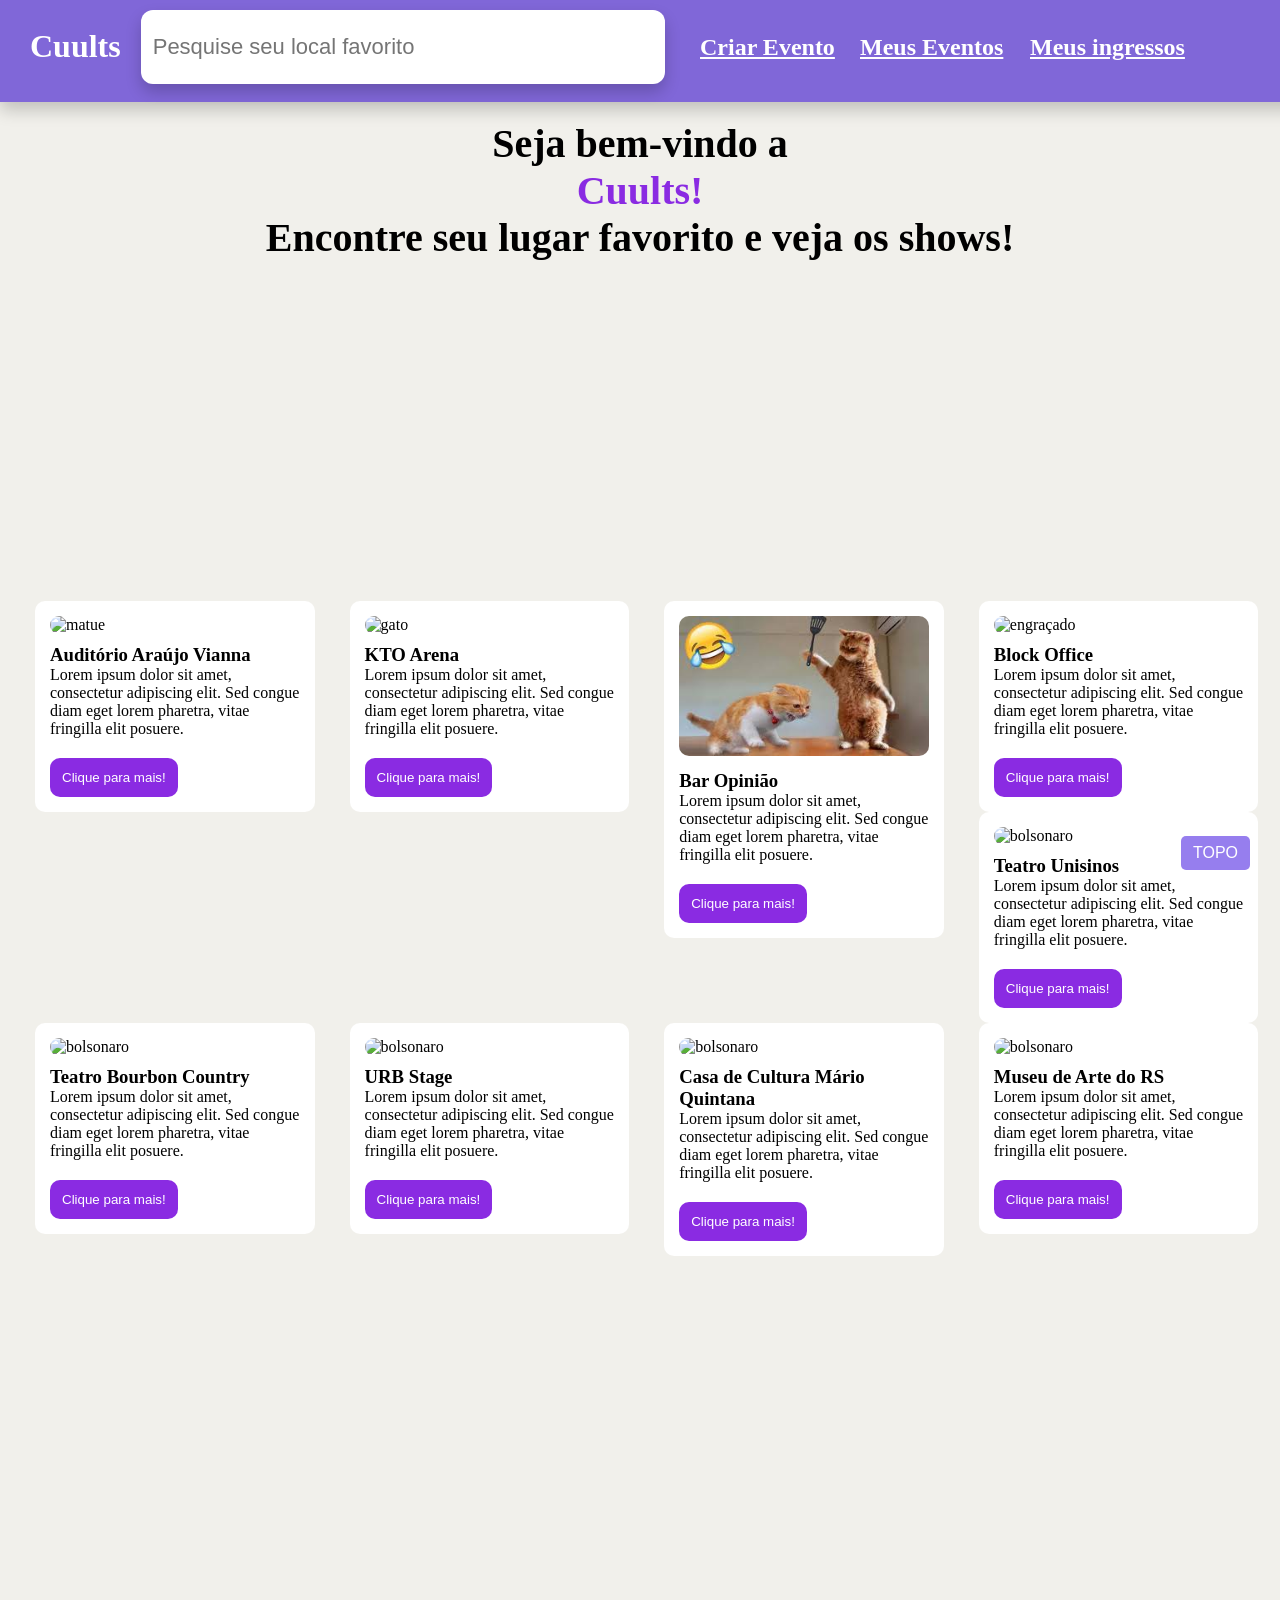
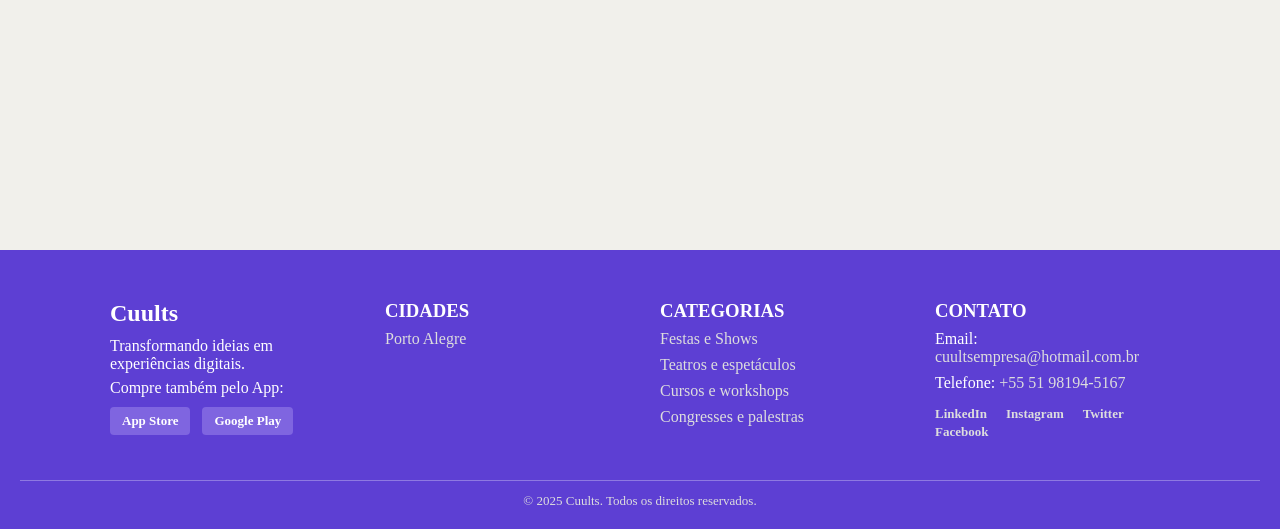
==== commit 8931835e: "arrumando a pag principal" ====
--- a/index.html
+++ b/index.html
@@ -1,121 +1,168 @@
 <!DOCTYPE html>
-<html lang="en">
+<html lang="pt-br">
+<head>
     <meta charset="UTF-8">
     <meta name="viewport" content="width=device-width, initial-scale=1.0">
-    <title>Document</title>
-    <link rel="stylesheet" href="style.css">
-    <title>Document</title>
+    <link rel="stylesheet" href="header.css">
+    <link rel="stylesheet" href="footer.css">
+    <link rel="stylesheet" href="mapa.css">
+    <link rel="stylesheet" href="cards.css">
+    <!--links do mapa-->
+    <link rel="stylesheet" href="https://unpkg.com/leaflet@1.9.4/dist/leaflet.css" 
+        integrity="sha256-p4NxAoJBhIIN+hmNHrzRCf9tD/miZyoHS5obTRR9BMY=" 
+        crossorigin=""/>
+    <script src="https://unpkg.com/leaflet@1.9.4/dist/leaflet.js"
+        integrity="sha256-20nQCchB9co0qIjJZRGuk2/Z9VM+kNiyxNV1lvTlZBo=" 
+        crossorigin=""></script>
+        <title>Document</title>
 </head>
 <body>
     <header>
         <h1>Cuults</h1>
+        
+        <div class="pesquisa">
+          <input type="text" placeholder="Pesquise seu local favorito" name="barradepesquisa" id="barradepesquisa" onkeyup="search()">
+        </div>
+
+        <div class="navegaçao">
+  
+          <div class="Criar">
+            <a href=""> <h2>Criar Evento</h2> </a>
+          </div>
+
+          <div class="Eventos">
+            <a href=""> <h2>Meus Eventos</h2> </a> 
+          </div>
+
+          <div class="Ingressos">
+            <a href=""> <h2>Meus ingressos</h2> </a> 
+          </div>
+            </div>
+        </div>
 
     </header>
-<main>
-
-<article>
-
-  <section class="auditorio">
-
-    <div class="auditorio">
-
-    <img src="https://destinopoa.com.br/wp-content/uploads/2024/01/Araujo-Vianna-Foto-Luli-Aguzzi-02.jpg" alt="">
-    <h2> Auditorio Araujo Vianna</h2>
-  
-  </div>
-  </section>
-
-</article>
-            <div class="shows">
-            
-            <div class="show"> 
-                <img src="https://assets.bileto.sympla.com.br/eventmanager/production/3dagi4gp32p5gm9c784k85aardru0a7ml11hsf2a1ns7uv7re0a0l3jo14k6fbmojadjf82voad9mgedhtihdn78a1tkep0tot1m1j3.webp" alt="matue">
-                <h3>PAPAS DA LINGUA TOUR VERÃO 2025 </h3>
-                <p>6 de Dezembro <br>
-                Sabado as 21h00 <br>
-                Araújo Vianna - Parque Farroupilha, 685</p>
+    <main>
+      <div id="branco"></div>
+      <h1 class="titulo">Seja bem-vindo a</h1><h1 class="titulo roxo">Cuults!</h1>
+      <h1 class="titulo">Encontre seu lugar favorito e veja os shows!</h1>
+      
+    <div id="mapa"></div>
+    <script src="script.js"></script>
+    <div onclick="scrollToTop()" class="topo">TOPO</div>
+        <ul>
+    <div class="noticias">
+            <div class="noticia eventos"> 
+                <img src="https://assets.bileto.sympla.com.br/eventmanager/production/10rrol5t8vcak1esa9trtonfhn5d2l55vftkvr2gl09c93vak78flbf5vsbkpto5gmam36lm6c300dv48e0sonmjr7ukvdrtpqucaim.webp" alt="matue">
+                <h3>Auditório Araújo Vianna</h3>
+                <p>Lorem ipsum dolor sit amet, consectetur adipiscing elit. Sed congue diam eget lorem pharetra, vitae fringilla elit posuere.  </p>
                 <button>Clique para mais!</button>
             </div>
  
-            <div class="show">
-                <img src="https://assets.bileto.sympla.com.br/eventmanager/production/3eo1bmp7sc52kav69897qd456sc94fh3mgiemrkd9en5tnkstupcio2usfiim41ddn8nqb89t139g3e1odjcdtm35125rieenj3752j.webp" alt="papa">
-                <h3>HUNGRIA</h3>
-                <p> 30 de Novembro <br>
-                Domingo as 20h00 <br>
-                Araújo Vianna - Parque Farroupilha, 685 </p>
+            <div class="noticia eventos">
+                <img src="https://i.redd.it/suban-fotos-se-gatos-graciosos-v0-sj0qm7fex0yd1.jpg?width=774&format=pjpg&auto=webp&s=684ea57f57f4da57ebeec16f442bf797da4630a0" alt="gato">
+                <h3>KTO Arena</h3>
+                <p>Lorem ipsum dolor sit amet, consectetur adipiscing elit. Sed congue diam eget lorem pharetra, vitae fringilla elit posuere. </p>
                 <button>Clique para mais!</button>
             </div>
  
-            <div class="show">
-                <img src="https://assets.bileto.sympla.com.br/eventmanager/production/3c8lgkvs85en0sr4iqnubk5m59d2v5f9d801ukl0vrshtof52ftlhehhslqggngrnu8dbabmvn5kg683n8qor5hek7r8uuf0nl11lof.webp" alt="briga">
-                <h3>Gatos entram em conflito</h3>
+            <div class="noticia eventos">
+                <img src="[data-uri]" alt="briga">
+                <h3>Bar Opinião</h3>
               <p>Lorem ipsum dolor sit amet, consectetur adipiscing elit. Sed congue diam eget lorem pharetra, vitae fringilla elit posuere.  </p>
                 <button>Clique para mais!</button>
             </div>
  
-            <div class="show">
-                <img src="https://assets.bileto.sympla.com.br/eventmanager/production/2s8a3glbeg241uasmqfkad6a0tk5v97tju471qff90kcf13hn0vihbep7v2i4j02gmlrc7diqbn5kn72oo7b3mjjhoth944569t8g94.webp" alt="engraçado">
-                <h3>gato lingua querido</h3>
+            <div class="noticia eventos">
+                <img src="https://i.pinimg.com/474x/5b/ba/00/5bba000e97f2ae347e6949b412bdb5a4.jpg" alt="engraçado">
+                <h3>Block Office</h3>
               <p>Lorem ipsum dolor sit amet, consectetur adipiscing elit. Sed congue diam eget lorem pharetra, vitae fringilla elit posuere.  </p>
                 <button>Clique para mais!</button>
             </div>
  
-            <div class="show">
+            <div class="noticia eventos">
                 <img src="https://midias.correiobraziliense.com.br/_midias/jpg/2022/10/30/675x450/1_20221030200904621511e-26756940.jpg?20221030214539?20221030214539" alt="bolsonaro">
-                <h3>rainha elizabeth</h3>
+                <h3>Teatro Unisinos</h3>
               <p>Lorem ipsum dolor sit amet, consectetur adipiscing elit. Sed congue diam eget lorem pharetra, vitae fringilla elit posuere.  </p>
                 <button>Clique para mais!</button>
             </div>
- 
+            <div class="noticia eventos">
+                <img src="https://midias.correiobraziliense.com.br/_midias/jpg/2022/10/30/675x450/1_20221030200904621511e-26756940.jpg?20221030214539?20221030214539" alt="bolsonaro">
+                <h3>Teatro Bourbon Country</h3>
+              <p>Lorem ipsum dolor sit amet, consectetur adipiscing elit. Sed congue diam eget lorem pharetra, vitae fringilla elit posuere.  </p>
+                <button>Clique para mais!</button>
+            </div>
+            <div class="noticia eventos">
+                <img src="https://midias.correiobraziliense.com.br/_midias/jpg/2022/10/30/675x450/1_20221030200904621511e-26756940.jpg?20221030214539?20221030214539" alt="bolsonaro">
+                <h3>URB Stage</h3>
+              <p>Lorem ipsum dolor sit amet, consectetur adipiscing elit. Sed congue diam eget lorem pharetra, vitae fringilla elit posuere.  </p>
+                <button>Clique para mais!</button>
+            </div>
+            <div class="noticia eventos">
+                <img src="https://midias.correiobraziliense.com.br/_midias/jpg/2022/10/30/675x450/1_20221030200904621511e-26756940.jpg?20221030214539?20221030214539" alt="bolsonaro">
+                <h3>Casa de Cultura Mário Quintana</h3>
+              <p>Lorem ipsum dolor sit amet, consectetur adipiscing elit. Sed congue diam eget lorem pharetra, vitae fringilla elit posuere.  </p>
+                <button>Clique para mais!</button>
+            </div>
+            <div class="noticia eventos">
+                <img src="https://midias.correiobraziliense.com.br/_midias/jpg/2022/10/30/675x450/1_20221030200904621511e-26756940.jpg?20221030214539?20221030214539" alt="bolsonaro">
+                <h3>Museu de Arte do RS</h3>
+              <p>Lorem ipsum dolor sit amet, consectetur adipiscing elit. Sed congue diam eget lorem pharetra, vitae fringilla elit posuere.  </p>
+                <button>Clique para mais!</button>
+            </div>
         </div>
+      </ul>
+    
     </main>
-<footer class="footer">
-  <div class="footer-container">
- 
-    <div class="footer-section footer-logo">
-      <h2>Cuults</h2>
-      <p>Transformando ideias em experiências digitais.</p>
-      <p>Compre também pelo App:</p>
-      <div class="app-buttons">
-        <a href="#" class="app-btn">App Store</a>
-        <a href="#" class="app-btn">Google Play</a>
+    
+  <footer>
+    <div class="footer-container">
+  
+      <div class="footer-section footer-logo">
+        <h2>Cuults</h2>
+        <p>Transformando ideias em experiências digitais.</p>
+        <p>Compre também pelo App:</p>
+        <div class="app-buttons">
+          <a href="#" class="app-btn">App Store</a>
+          <a href="#" class="app-btn">Google Play</a>
+        </div>
       </div>
+  
+      <div class="footer-section">
+        <h3>CIDADES</h3>
+        <ul>
+          <li><a href="#">Porto Alegre</a></li>
+        </ul>
+      </div>
+  
+      <div class="footer-section">
+        <h3>CATEGORIAS</h3>
+        <ul>
+          <li><a href="#">Festas e Shows</a></li>
+          <li><a href="#">Teatros e espetáculos</a></li>
+          <li><a href="#">Cursos e workshops</a></li>
+          <li><a href="#">Congresses e palestras</a></li>
+        </ul>
+      </div>
+  
+      <div class="footer-section footer-contact">
+        <h3>CONTATO</h3>
+        <p>Email: <a href="mailto:contato@cuults.com">cuultsempresa@hotmail.com.br</a></p>
+        <p>Telefone: <a href="tel:+5551981945167">+55 51 98194-5167</a></p>
+        <div class="social-links">
+          <a href="#" title="LinkedIn">LinkedIn</a>
+          <a href="#" title="Instagram">Instagram</a>
+          <a href="#" title="Twitter">Twitter</a>
+          <a href="#" title="Facebook">Facebook</a>
+        </div>
+      </div>
+  
     </div>
- 
-    <div class="footer-section">
-      <h3>CIDADES</h3>
-      <ul>
-        <li><a href="#">Porto Alegre</a></li>
-      </ul>
+  
+    <div class="footer-bottom">
+      <p>© 2025 Cuults. Todos os direitos reservados.</p>
     </div>
- 
-    <div class="footer-section">
-      <h3>CATEGORIAS</h3>
-      <ul>
-        <li><a href="#">Festas e Shows</a></li>
-        <li><a href="#">Teatros e espetáculos</a></li>
-        <li><a href="#">Cursos e workshops</a></li>
-        <li><a href="#">Congresses e palestras</a></li>
-      </ul>
-    </div>
- 
-    <div class="footer-section footer-contact">
-      <h3>CONTATO</h3>
-      <p>Email: <a href="mailto:contato@cuults.com">cuultsempresa@hotmail.com.br</a></p>
-      <p>Telefone: <a href="tel:+5551981945167">+55 51 98194-5167</a></p>
-      <div class="social-links">
-        <a href="#" title="LinkedIn">LinkedIn</a>
-        <a href="#" title="Instagram">Instagram</a>
-        <a href="#" title="Twitter">Twitter</a>
-        <a href="#" title="Facebook">Facebook</a>
-      </div>
-    </div>
- 
-  </div>
- 
-  <div class="footer-bottom">
-    <p>© 2025 Cuults. Todos os direitos reservados.</p>
-  </div>
-</footer>
-</body>
-</html>+  </footer>
+  
+  </body>
+  </html>
+
--- a/header.css
+++ b/header.css
@@ -0,0 +1,58 @@
+*{
+    margin: 0;
+    padding: 0;
+}
+header{
+    color: white;
+    background-color: #8067d8;
+    height: 82px;
+    box-shadow: 0 8px 16px rgba(0, 0, 0, 0.2);
+    padding: 10px;
+    position: fixed;
+    z-index: 9999;
+    width: 100%;
+}
+body{
+    background-color: #f1f0eb;
+}
+header h1{
+    float: left;
+    margin-top: 18px;
+    margin-right: 20px;
+    margin-left: 20px;
+}
+.pesquisa input{
+    color: gray;
+    float: left;
+    border-radius: 12px;
+    background-color: white;
+    height: 50px;
+    width: 500px;
+    font-size: 22px;
+    padding:12px ;
+    border: none;
+    box-shadow: 0 8px 16px rgba(0, 0, 0, 0.2);
+
+}
+.navegaçao{
+    color: grey;
+    margin-left: 70px;
+}
+    .Criar a {
+        float: left;
+        margin-left: 620px;
+        margin-top: -50px;
+    }
+        .Eventos a{
+            float: left;
+            margin-left: 780px;
+            margin-top: -50px;
+        }
+            .Ingressos a{
+                float: left;
+                margin-left: 950px;
+                margin-top: -50px;
+            }
+a{
+    color: white;
+}
--- a/footer.css
+++ b/footer.css
@@ -0,0 +1,120 @@
+footer {
+  background-color: #5D3FD3;
+  color: #fff;
+  padding: 40px 20px 20px 20px;
+}
+ 
+.footer-container {
+  display: flex;
+  flex-wrap: wrap;
+  max-width: 1100px;
+  margin: 0 auto;
+  justify-content: space-between;
+}
+ 
+.footer-section {
+  flex: 1 1 200px;
+  margin: 10px 20px;
+}
+ 
+.footer-logo h2 {
+  margin-top: 0;
+  font-size: 24px;
+  margin-bottom: 10px;
+}
+ 
+.footer-logo p {
+  margin: 6px 0;
+}
+ 
+.app-buttons {
+  margin-top: 10px;
+}
+ 
+.app-btn {
+  display: inline-block;
+  background-color: #7F65E0;
+  color: white;
+  padding: 6px 12px;
+  margin-right: 8px;
+  text-decoration: none;
+  border-radius: 4px;
+  font-weight: bold;
+  font-size: 13px;
+}
+ 
+.app-btn:hover {
+  background-color: #967eee;
+}
+ 
+.footer-section ul {
+  list-style: none;
+  padding: 0;
+  margin: 0;
+}
+ 
+.footer-section ul li {
+  margin: 8px 0;
+}
+ 
+.footer-section ul li a {
+  color: #ddd;
+  text-decoration: none;
+}
+ 
+.footer-section ul li a:hover {
+  text-decoration: underline;
+  color: #fff;
+}
+ 
+.footer-contact p {
+  margin: 8px 0;
+}
+ 
+.footer-contact a {
+  color: #ddd;
+  text-decoration: none;
+}
+ 
+.footer-contact a:hover {
+  text-decoration: underline;
+  color: #fff;
+}
+ 
+.social-links {
+  margin-top: 12px;
+}
+ 
+.social-links a {
+  margin-right: 15px;
+  color: #ddd;
+  font-weight: 600;
+  text-decoration: none;
+  font-size: 13px;
+}
+ 
+.social-links a:hover {
+  color: #fff;
+}
+ 
+.footer-bottom {
+  text-align: center;
+  border-top: 1px solid rgba(255, 255, 255, 0.3);
+  margin-top: 30px;
+  padding-top: 12px;
+  font-size: 13px;
+  color: #dddDDD;
+}
+ 
+@media(max-width: 800px) {
+  .footer-container {
+    flex-direction: column;
+    align-items: center;
+  }
+  .footer-section {
+    margin: 15px 0;
+    max-width: 300px;
+  }
+}
+
+
--- a/mapa.css
+++ b/mapa.css
@@ -0,0 +1,31 @@
+#mapa{
+    margin-bottom: 30px;
+    height: 300px;
+    width: 80%;
+    margin-left: 10%;
+    margin-top: 20px;
+}
+li.eventos{
+    list-style-type: none;
+}
+input{
+    width: 300px;
+    height: 40px;
+    font-size: 15px;
+    border-radius: 8px;
+    border: 1px solid black;
+}
+.topo{
+    position: fixed;
+    bottom: 30px;
+    right: 30px;
+    padding: 8px 12px;
+    background-color: #967eee;
+    color: white;
+    transition: all 0.5s ease 0seg;
+    cursor: pointer;
+    border-radius: 5px;
+    border-radius: 1px solid purple;
+    font-family: Verdana, Geneva, Tahoma, sans-serif;
+    z-index: 999;
+}
--- a/cards.css
+++ b/cards.css
@@ -0,0 +1,54 @@
+main{
+    height: 1850px;
+}
+.noticias {
+    gap: 10px;
+    margin-bottom: -10px;
+}
+ 
+.noticia {
+    display: block;
+    float: left;
+    background-color: white;
+    padding: 15px;
+    width: 19.5%;
+    border-radius: 10px;
+    transition: all 0.5s ease;
+    margin-left: 35px;
+    list-style-type: none;
+
+}
+ 
+.noticia img {
+    width: 100%;
+    height: auto;
+    margin-bottom: 10px;
+    border-radius: 10px;
+}
+ 
+.noticia p {
+    margin-bottom: 20px;
+}
+ 
+.noticia button {
+    background-color:blueviolet;
+    color: white;
+    border: none;
+    padding: 12px;
+    border-radius: 10px;
+    cursor: pointer;
+}
+.noticia:hover {
+  transform: scale(1.1);
+  box-shadow: 0 8px 16px rgba(0, 0, 0, 0.2); 
+}
+#branco{
+    height: 120px;
+}
+.roxo{
+    color: blueviolet;
+}
+.titulo{
+    font-size: 40px;
+    text-align: center;
+}
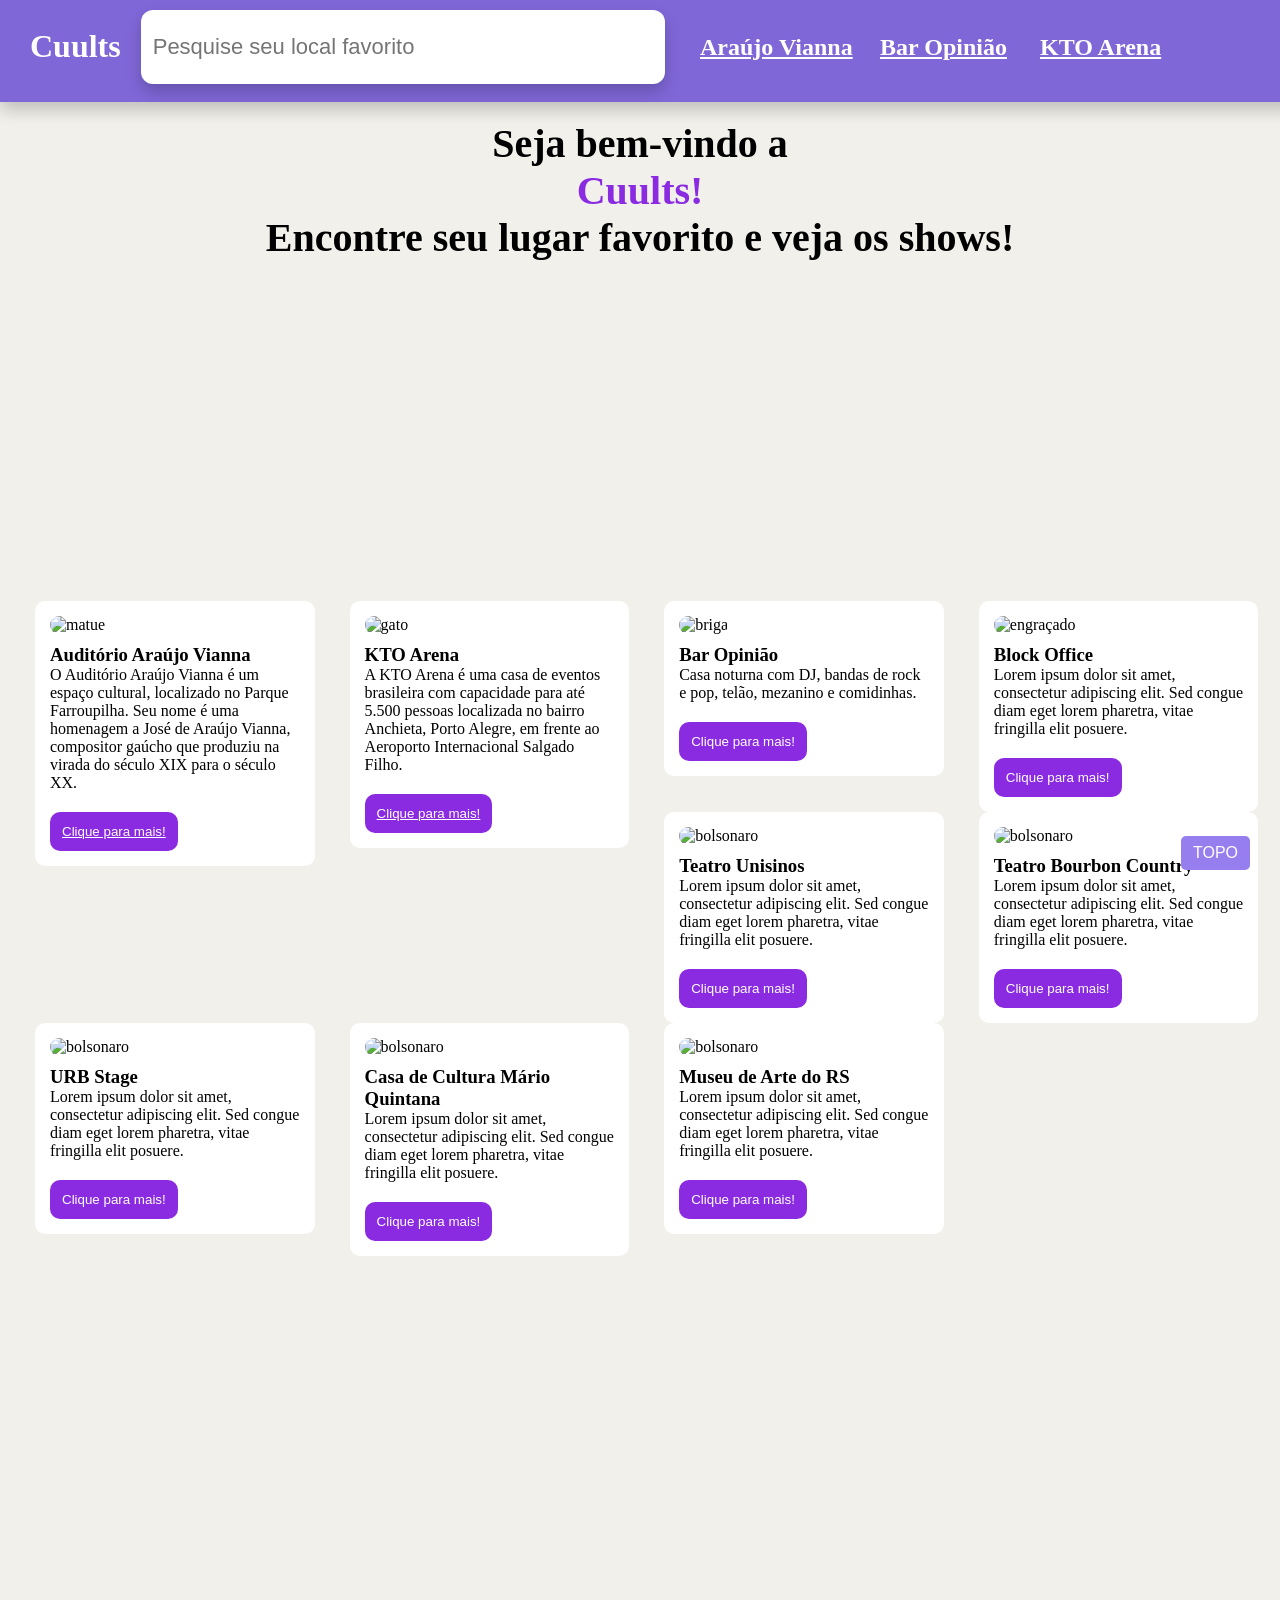
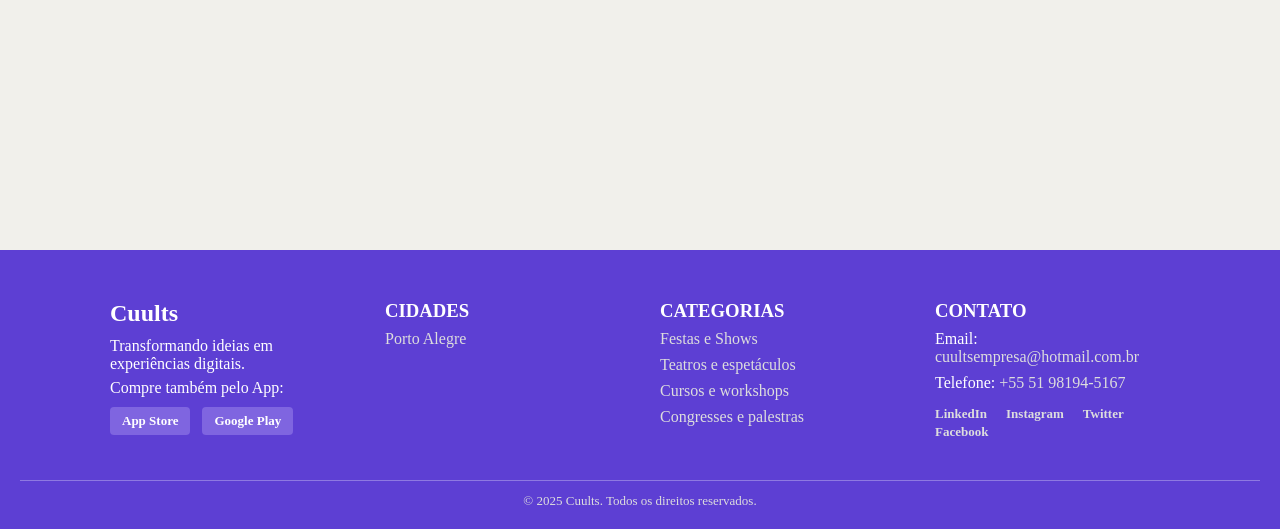
==== commit 344c3d6c: "arrumando a pag principal" ====
--- a/index.html
+++ b/index.html
@@ -26,16 +26,16 @@
 
         <div class="navegaçao">
   
-          <div class="Criar">
-            <a href=""> <h2>Criar Evento</h2> </a>
+          <div class="av">
+            <a href="araujovianna.html"> <h2>Araújo Vianna</h2> </a>
           </div>
 
-          <div class="Eventos">
-            <a href=""> <h2>Meus Eventos</h2> </a> 
+          <div class="opn">
+            <a href="opiniao.html"> <h2>Bar Opinião</h2> </a> 
           </div>
 
-          <div class="Ingressos">
-            <a href=""> <h2>Meus ingressos</h2> </a> 
+          <div class="kto">
+            <a href="ktoarena.html"> <h2>KTO Arena</h2> </a> 
           </div>
             </div>
         </div>
@@ -52,23 +52,23 @@
         <ul>
     <div class="noticias">
             <div class="noticia eventos"> 
-                <img src="https://assets.bileto.sympla.com.br/eventmanager/production/10rrol5t8vcak1esa9trtonfhn5d2l55vftkvr2gl09c93vak78flbf5vsbkpto5gmam36lm6c300dv48e0sonmjr7ukvdrtpqucaim.webp" alt="matue">
+                <img src="https://destinopoa.com.br/wp-content/uploads/2024/01/Araujo-Vianna-Foto-Luli-Aguzzi-02.jpg" alt="matue">
                 <h3>Auditório Araújo Vianna</h3>
-                <p>Lorem ipsum dolor sit amet, consectetur adipiscing elit. Sed congue diam eget lorem pharetra, vitae fringilla elit posuere.  </p>
-                <button>Clique para mais!</button>
+                <p>O Auditório Araújo Vianna é um espaço cultural, localizado no Parque Farroupilha. Seu nome é uma homenagem a José de Araújo Vianna, compositor gaúcho que produziu na virada do século XIX para o século XX.</p>
+                <button><a href="araujovianna.html">Clique para mais!</a></button>
             </div>
  
             <div class="noticia eventos">
-                <img src="https://i.redd.it/suban-fotos-se-gatos-graciosos-v0-sj0qm7fex0yd1.jpg?width=774&format=pjpg&auto=webp&s=684ea57f57f4da57ebeec16f442bf797da4630a0" alt="gato">
+                <img src="https://opiniao.com.br/wp-content/uploads/2023/07/30palco.jpg" alt="gato">
                 <h3>KTO Arena</h3>
-                <p>Lorem ipsum dolor sit amet, consectetur adipiscing elit. Sed congue diam eget lorem pharetra, vitae fringilla elit posuere. </p>
-                <button>Clique para mais!</button>
+                <p>A KTO Arena é uma casa de eventos brasileira com capacidade para até 5.500 pessoas localizada no bairro Anchieta, Porto Alegre, em frente ao Aeroporto Internacional Salgado Filho.</p>
+                <button><a href="ktoarena.html">Clique para mais!</a></button>
             </div>
  
             <div class="noticia eventos">
-                <img src="[data-uri]" alt="briga">
+                <img src="https://www.rbsdirect.com.br/filestore/7/6/2/5/9/2_bf73ad38345f73a/295267_ae257e062d37200.jpg?format=webp&w=1600&h=1600&a=c" alt="briga">
                 <h3>Bar Opinião</h3>
-              <p>Lorem ipsum dolor sit amet, consectetur adipiscing elit. Sed congue diam eget lorem pharetra, vitae fringilla elit posuere.  </p>
+              <p>Casa noturna com DJ, bandas de rock e pop, telão, mezanino e comidinhas.</p>
                 <button>Clique para mais!</button>
             </div>
  
--- a/header.css
+++ b/header.css
@@ -38,19 +38,19 @@
     color: grey;
     margin-left: 70px;
 }
-    .Criar a {
+    .av a {
         float: left;
         margin-left: 620px;
         margin-top: -50px;
     }
-        .Eventos a{
+        .opn a{
             float: left;
-            margin-left: 780px;
+            margin-left: 800px;
             margin-top: -50px;
         }
-            .Ingressos a{
+            .kto a{
                 float: left;
-                margin-left: 950px;
+                margin-left: 960px;
                 margin-top: -50px;
             }
 a{
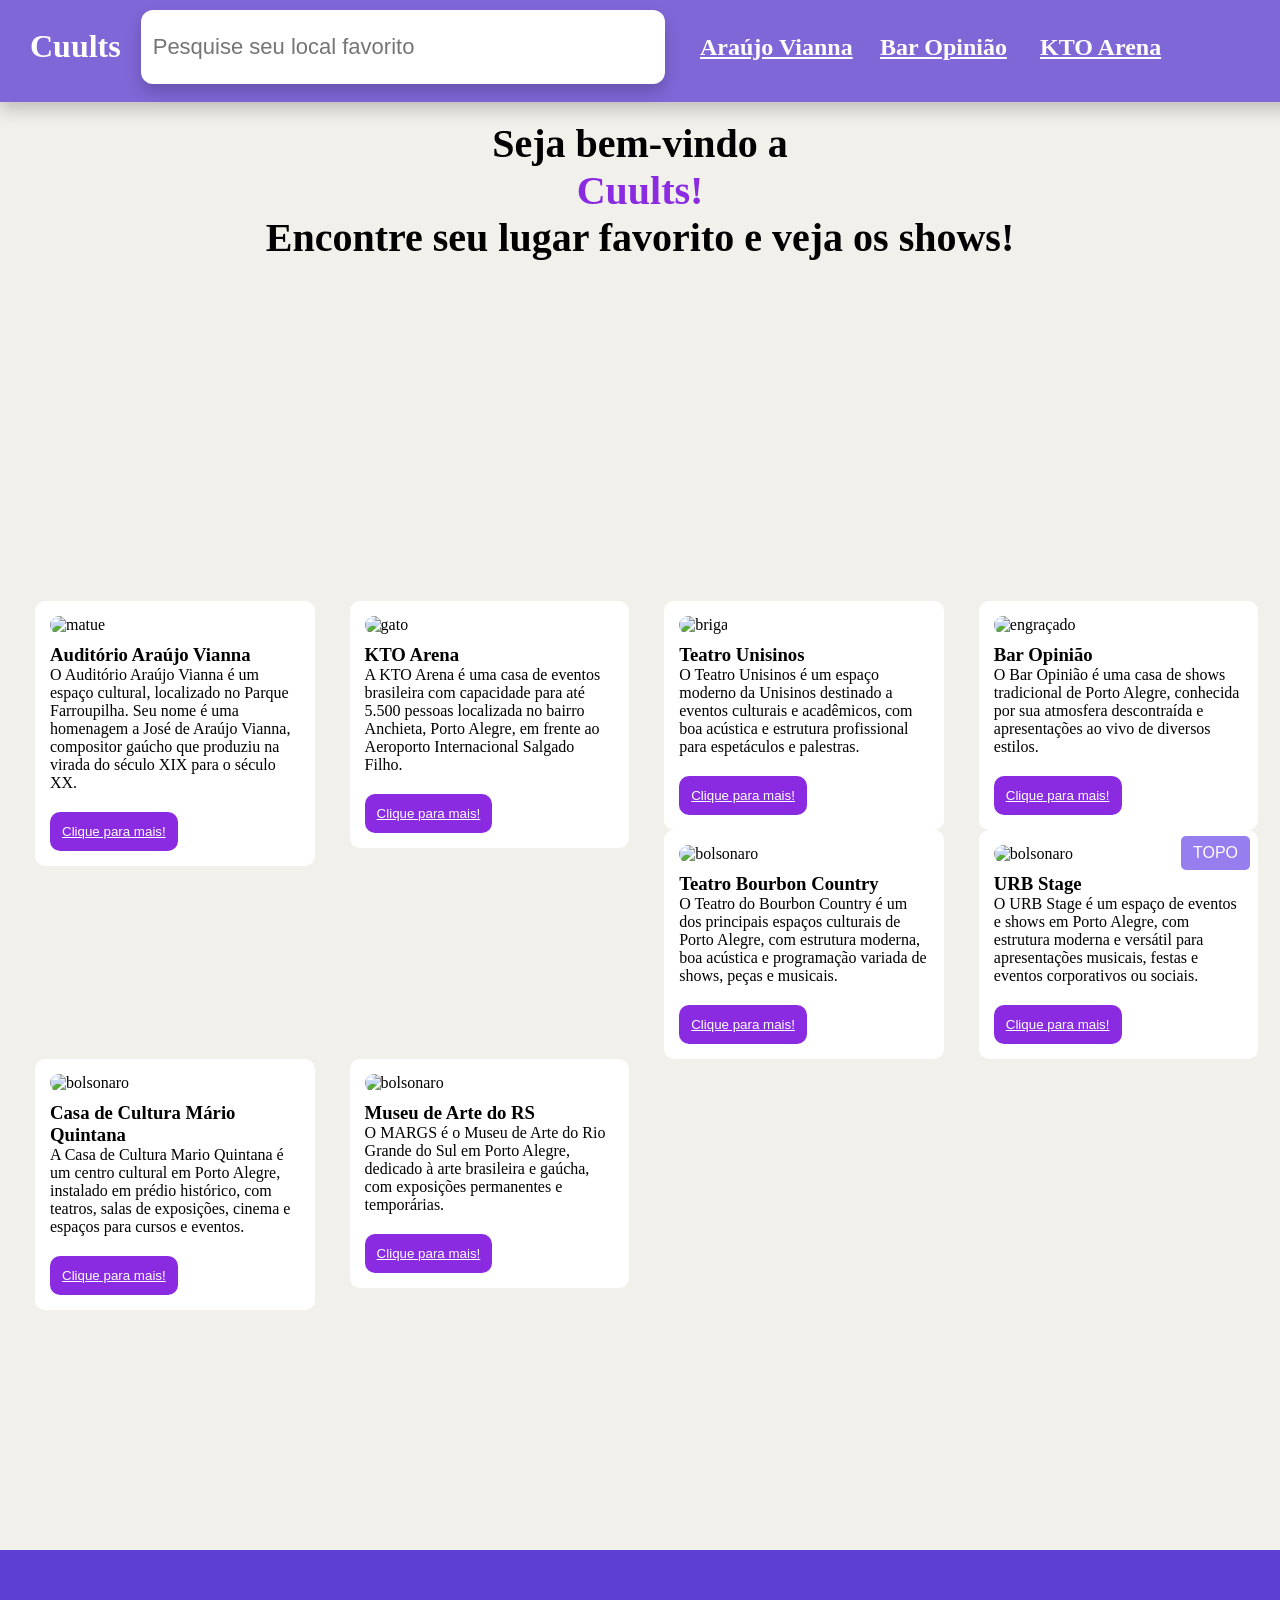
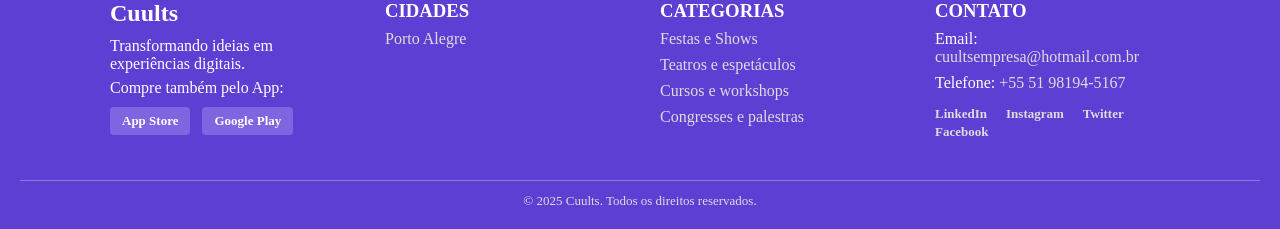
==== commit 2d5897f7: "pag principal finalizada" ====
--- a/index.html
+++ b/index.html
@@ -66,48 +66,43 @@
             </div>
  
             <div class="noticia eventos">
-                <img src="https://www.rbsdirect.com.br/filestore/7/6/2/5/9/2_bf73ad38345f73a/295267_ae257e062d37200.jpg?format=webp&w=1600&h=1600&a=c" alt="briga">
-                <h3>Bar Opinião</h3>
-              <p>Casa noturna com DJ, bandas de rock e pop, telão, mezanino e comidinhas.</p>
-                <button>Clique para mais!</button>
+                <img src="https://www.teatrounisinos.com.br/images/2024/Capa/Destaque.jpg" alt="briga">
+                <h3>Teatro Unisinos</h3>
+              <p>O Teatro Unisinos é um espaço moderno da Unisinos destinado a eventos culturais e acadêmicos, com boa acústica e estrutura profissional para espetáculos e palestras.</p>
+                <button><a href="teatrounisinos.html">Clique para mais!</a></button>
             </div>
  
             <div class="noticia eventos">
-                <img src="https://i.pinimg.com/474x/5b/ba/00/5bba000e97f2ae347e6949b412bdb5a4.jpg" alt="engraçado">
-                <h3>Block Office</h3>
-              <p>Lorem ipsum dolor sit amet, consectetur adipiscing elit. Sed congue diam eget lorem pharetra, vitae fringilla elit posuere.  </p>
-                <button>Clique para mais!</button>
+                <img src="https://www.rbsdirect.com.br/filestore/7/6/2/5/9/2_bf73ad38345f73a/295267_ae257e062d37200.jpg?format=webp&w=1600&h=1600&a=c" alt="engraçado">
+                <h3>Bar Opinião</h3>
+              <p>O Bar Opinião é uma casa de shows tradicional de Porto Alegre, conhecida por sua atmosfera descontraída e apresentações ao vivo de diversos estilos.</p>
+                <button><a href="opiniao.html">Clique para mais!</a></button>
             </div>
  
-            <div class="noticia eventos">
-                <img src="https://midias.correiobraziliense.com.br/_midias/jpg/2022/10/30/675x450/1_20221030200904621511e-26756940.jpg?20221030214539?20221030214539" alt="bolsonaro">
-                <h3>Teatro Unisinos</h3>
-              <p>Lorem ipsum dolor sit amet, consectetur adipiscing elit. Sed congue diam eget lorem pharetra, vitae fringilla elit posuere.  </p>
-                <button>Clique para mais!</button>
             </div>
             <div class="noticia eventos">
-                <img src="https://midias.correiobraziliense.com.br/_midias/jpg/2022/10/30/675x450/1_20221030200904621511e-26756940.jpg?20221030214539?20221030214539" alt="bolsonaro">
+                <img src="https://cdlpoa.com.br/wp-content/uploads/2025/05/moda-pelo-rs-2024-350x290.jpg" alt="bolsonaro">
                 <h3>Teatro Bourbon Country</h3>
-              <p>Lorem ipsum dolor sit amet, consectetur adipiscing elit. Sed congue diam eget lorem pharetra, vitae fringilla elit posuere.  </p>
-                <button>Clique para mais!</button>
+              <p>O Teatro do Bourbon Country é um dos principais espaços culturais de Porto Alegre, com estrutura moderna, boa acústica e programação variada de shows, peças e musicais.</p>
+                <button><a href="bourboncountry.html">Clique para mais!</a></button>
             </div>
             <div class="noticia eventos">
-                <img src="https://midias.correiobraziliense.com.br/_midias/jpg/2022/10/30/675x450/1_20221030200904621511e-26756940.jpg?20221030214539?20221030214539" alt="bolsonaro">
+                <img src="https://encrypted-tbn0.gstatic.com/images?q=tbn:ANd9GcSRhF9Vz16JvOEWMyaUTAW_YAIgId3Oh-WXzTeJVsdFAKF17Wf1KuS6C1LgkIxJm6fCtJQ&usqp=CAU" alt="bolsonaro">
                 <h3>URB Stage</h3>
-              <p>Lorem ipsum dolor sit amet, consectetur adipiscing elit. Sed congue diam eget lorem pharetra, vitae fringilla elit posuere.  </p>
-                <button>Clique para mais!</button>
+              <p>O URB Stage é um espaço de eventos e shows em Porto Alegre, com estrutura moderna e versátil para apresentações musicais, festas e eventos corporativos ou sociais.</p>
+                <button><a href="urbstage.html">Clique para mais!</a></button>
             </div>
             <div class="noticia eventos">
-                <img src="https://midias.correiobraziliense.com.br/_midias/jpg/2022/10/30/675x450/1_20221030200904621511e-26756940.jpg?20221030214539?20221030214539" alt="bolsonaro">
+                <img src="https://cultura.rs.gov.br/upload/recortes/carga20170915/21141530_7067_GD.jpg" alt="bolsonaro">
                 <h3>Casa de Cultura Mário Quintana</h3>
-              <p>Lorem ipsum dolor sit amet, consectetur adipiscing elit. Sed congue diam eget lorem pharetra, vitae fringilla elit posuere.  </p>
-                <button>Clique para mais!</button>
+              <p>A Casa de Cultura Mario Quintana é um centro cultural em Porto Alegre, instalado em prédio histórico, com teatros, salas de exposições, cinema e espaços para cursos e eventos.</p>
+                <button><a href="marioquintana.html">Clique para mais!</a></button>
             </div>
             <div class="noticia eventos">
-                <img src="https://midias.correiobraziliense.com.br/_midias/jpg/2022/10/30/675x450/1_20221030200904621511e-26756940.jpg?20221030214539?20221030214539" alt="bolsonaro">
+                <img src="https://www.guiadasemana.com.br/contentFiles/system/pictures/2011/10/31081/original/margs.jpg" alt="bolsonaro">
                 <h3>Museu de Arte do RS</h3>
-              <p>Lorem ipsum dolor sit amet, consectetur adipiscing elit. Sed congue diam eget lorem pharetra, vitae fringilla elit posuere.  </p>
-                <button>Clique para mais!</button>
+              <p>O MARGS é o Museu de Arte do Rio Grande do Sul em Porto Alegre, dedicado à arte brasileira e gaúcha, com exposições permanentes e temporárias.</p>
+                <button><a href="margs.html">Clique para mais!</a></button>
             </div>
         </div>
       </ul>
--- a/cards.css
+++ b/cards.css
@@ -1,5 +1,5 @@
 main{
-    height: 1850px;
+    height: 1550px;
 }
 .noticias {
     gap: 10px;
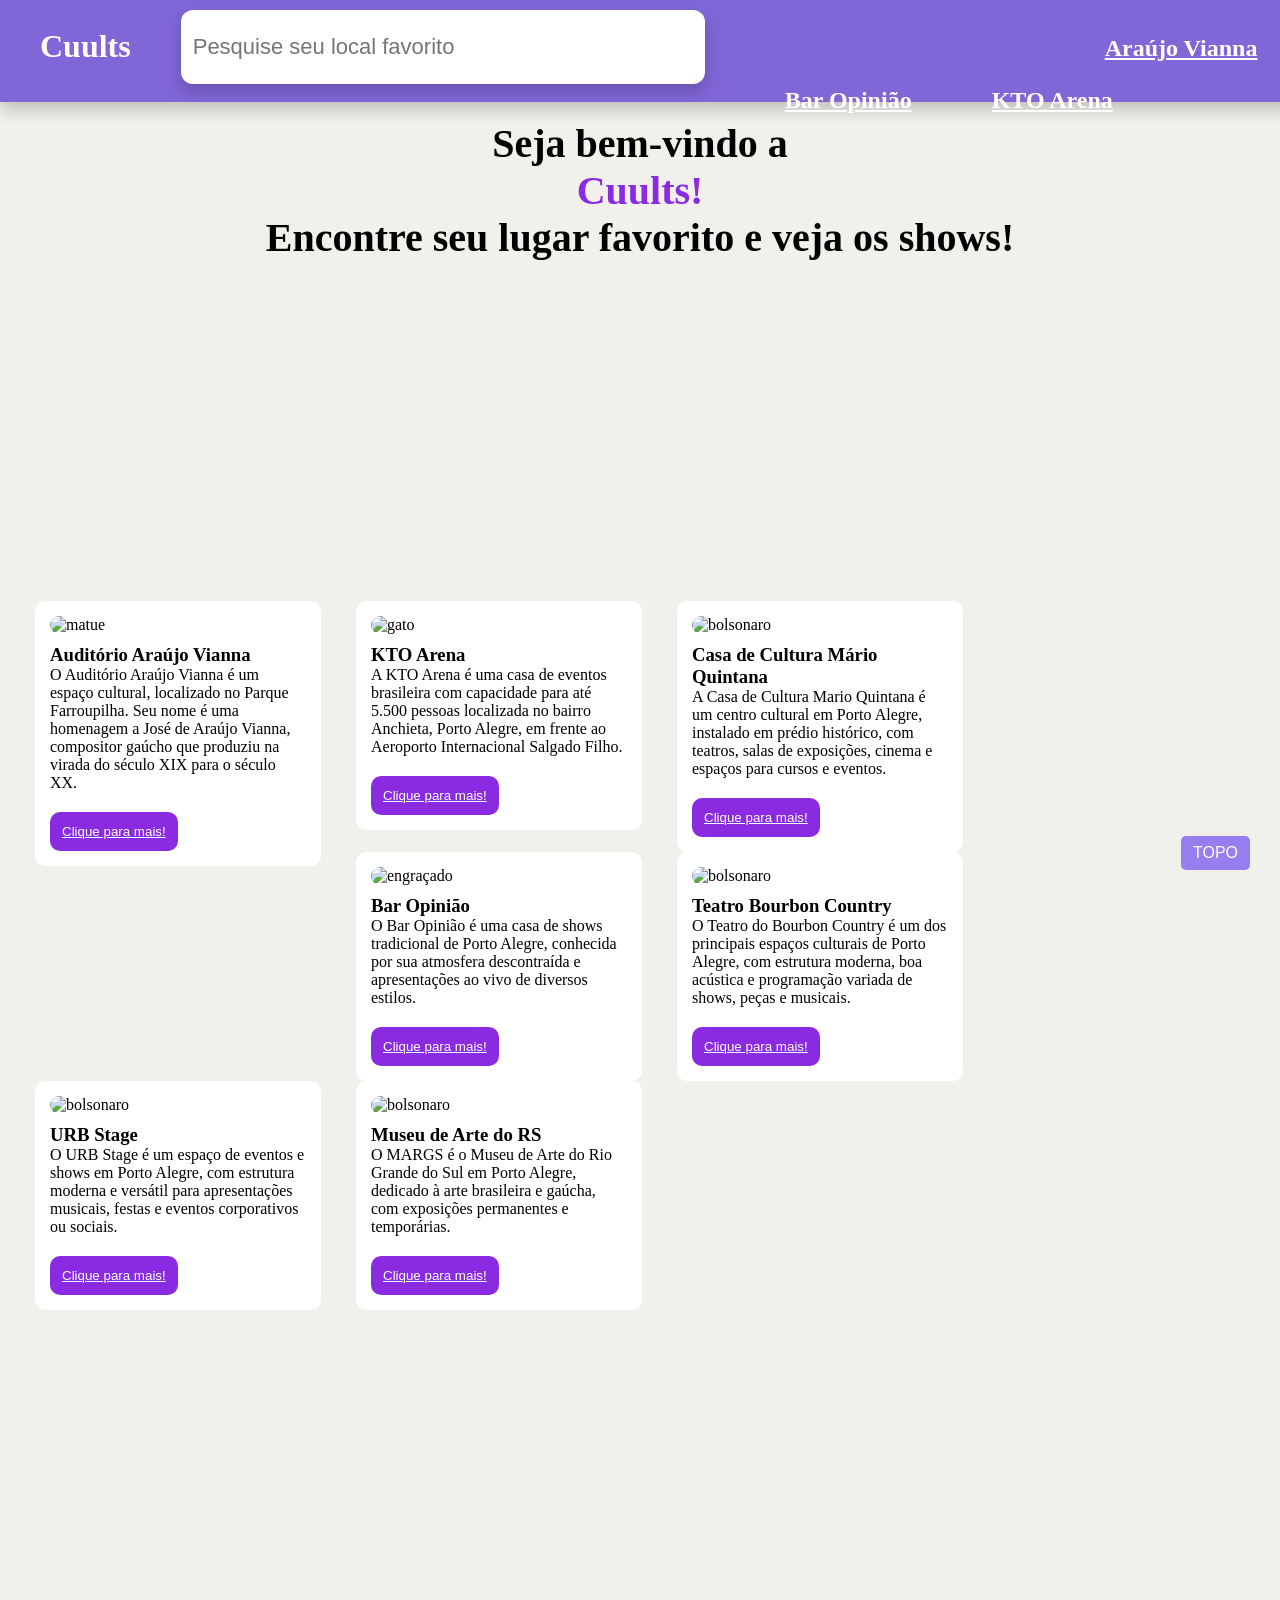
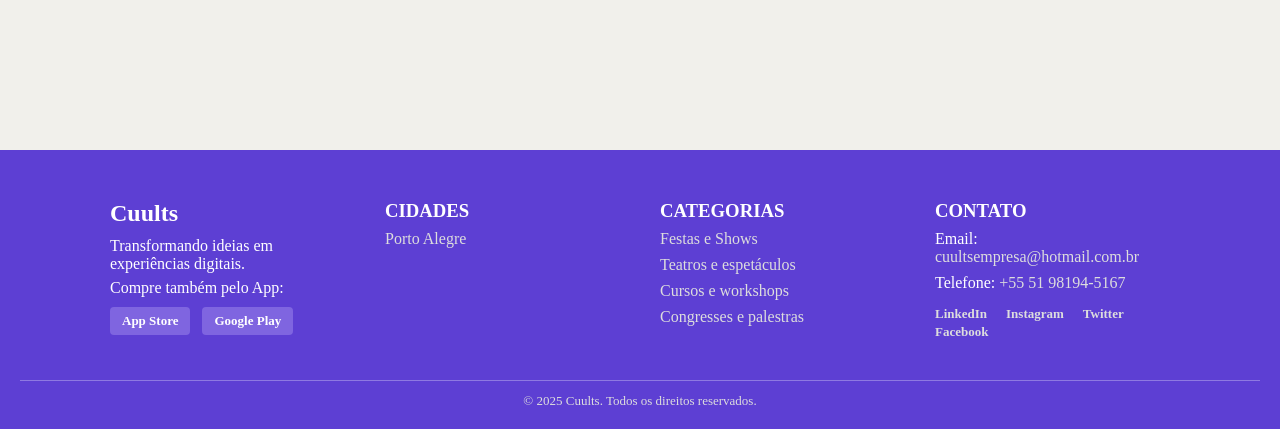
==== commit ed5929b6: "pagina arrumada" ====
--- a/index.html
+++ b/index.html
@@ -14,7 +14,7 @@
     <script src="https://unpkg.com/leaflet@1.9.4/dist/leaflet.js"
         integrity="sha256-20nQCchB9co0qIjJZRGuk2/Z9VM+kNiyxNV1lvTlZBo=" 
         crossorigin=""></script>
-        <title>Document</title>
+        <title>Cuults</title>
 </head>
 <body>
     <header>
@@ -64,12 +64,11 @@
                 <p>A KTO Arena é uma casa de eventos brasileira com capacidade para até 5.500 pessoas localizada no bairro Anchieta, Porto Alegre, em frente ao Aeroporto Internacional Salgado Filho.</p>
                 <button><a href="ktoarena.html">Clique para mais!</a></button>
             </div>
- 
             <div class="noticia eventos">
-                <img src="https://www.teatrounisinos.com.br/images/2024/Capa/Destaque.jpg" alt="briga">
-                <h3>Teatro Unisinos</h3>
-              <p>O Teatro Unisinos é um espaço moderno da Unisinos destinado a eventos culturais e acadêmicos, com boa acústica e estrutura profissional para espetáculos e palestras.</p>
-                <button><a href="teatrounisinos.html">Clique para mais!</a></button>
+                <img src="https://cultura.rs.gov.br/upload/recortes/carga20170915/21141530_7067_GD.jpg" alt="bolsonaro">
+                <h3>Casa de Cultura Mário Quintana</h3>
+              <p>A Casa de Cultura Mario Quintana é um centro cultural em Porto Alegre, instalado em prédio histórico, com teatros, salas de exposições, cinema e espaços para cursos e eventos.</p>
+                <button><a href="marioquintana.html">Clique para mais!</a></button>
             </div>
  
             <div class="noticia eventos">
@@ -92,12 +91,7 @@
               <p>O URB Stage é um espaço de eventos e shows em Porto Alegre, com estrutura moderna e versátil para apresentações musicais, festas e eventos corporativos ou sociais.</p>
                 <button><a href="urbstage.html">Clique para mais!</a></button>
             </div>
-            <div class="noticia eventos">
-                <img src="https://cultura.rs.gov.br/upload/recortes/carga20170915/21141530_7067_GD.jpg" alt="bolsonaro">
-                <h3>Casa de Cultura Mário Quintana</h3>
-              <p>A Casa de Cultura Mario Quintana é um centro cultural em Porto Alegre, instalado em prédio histórico, com teatros, salas de exposições, cinema e espaços para cursos e eventos.</p>
-                <button><a href="marioquintana.html">Clique para mais!</a></button>
-            </div>
+            
             <div class="noticia eventos">
                 <img src="https://www.guiadasemana.com.br/contentFiles/system/pictures/2011/10/31081/original/margs.jpg" alt="bolsonaro">
                 <h3>Museu de Arte do RS</h3>
--- a/header.css
+++ b/header.css
@@ -19,7 +19,7 @@
     float: left;
     margin-top: 18px;
     margin-right: 20px;
-    margin-left: 20px;
+    margin-left: 30px;
 }
 .pesquisa input{
     color: gray;
@@ -32,26 +32,24 @@
     padding:12px ;
     border: none;
     box-shadow: 0 8px 16px rgba(0, 0, 0, 0.2);
+    margin-left: 30px;
 
 }
-.navegaçao{
-    color: grey;
-    margin-left: 70px;
-}
+
     .av a {
         float: left;
-        margin-left: 620px;
-        margin-top: -50px;
+        margin-left: 400px;
+        margin-top: 25px;
     }
         .opn a{
             float: left;
-            margin-left: 800px;
-            margin-top: -50px;
+            margin-left: 80px;
+            margin-top: 25px;
         }
             .kto a{
                 float: left;
-                margin-left: 960px;
-                margin-top: -50px;
+                margin-left: 80px;
+                margin-top: 25px;
             }
 a{
     color: white;
--- a/cards.css
+++ b/cards.css
@@ -1,5 +1,5 @@
 main{
-    height: 1550px;
+    height: 1750px;
 }
 .noticias {
     gap: 10px;
@@ -11,7 +11,7 @@
     float: left;
     background-color: white;
     padding: 15px;
-    width: 19.5%;
+    width: 20%;
     border-radius: 10px;
     transition: all 0.5s ease;
     margin-left: 35px;
